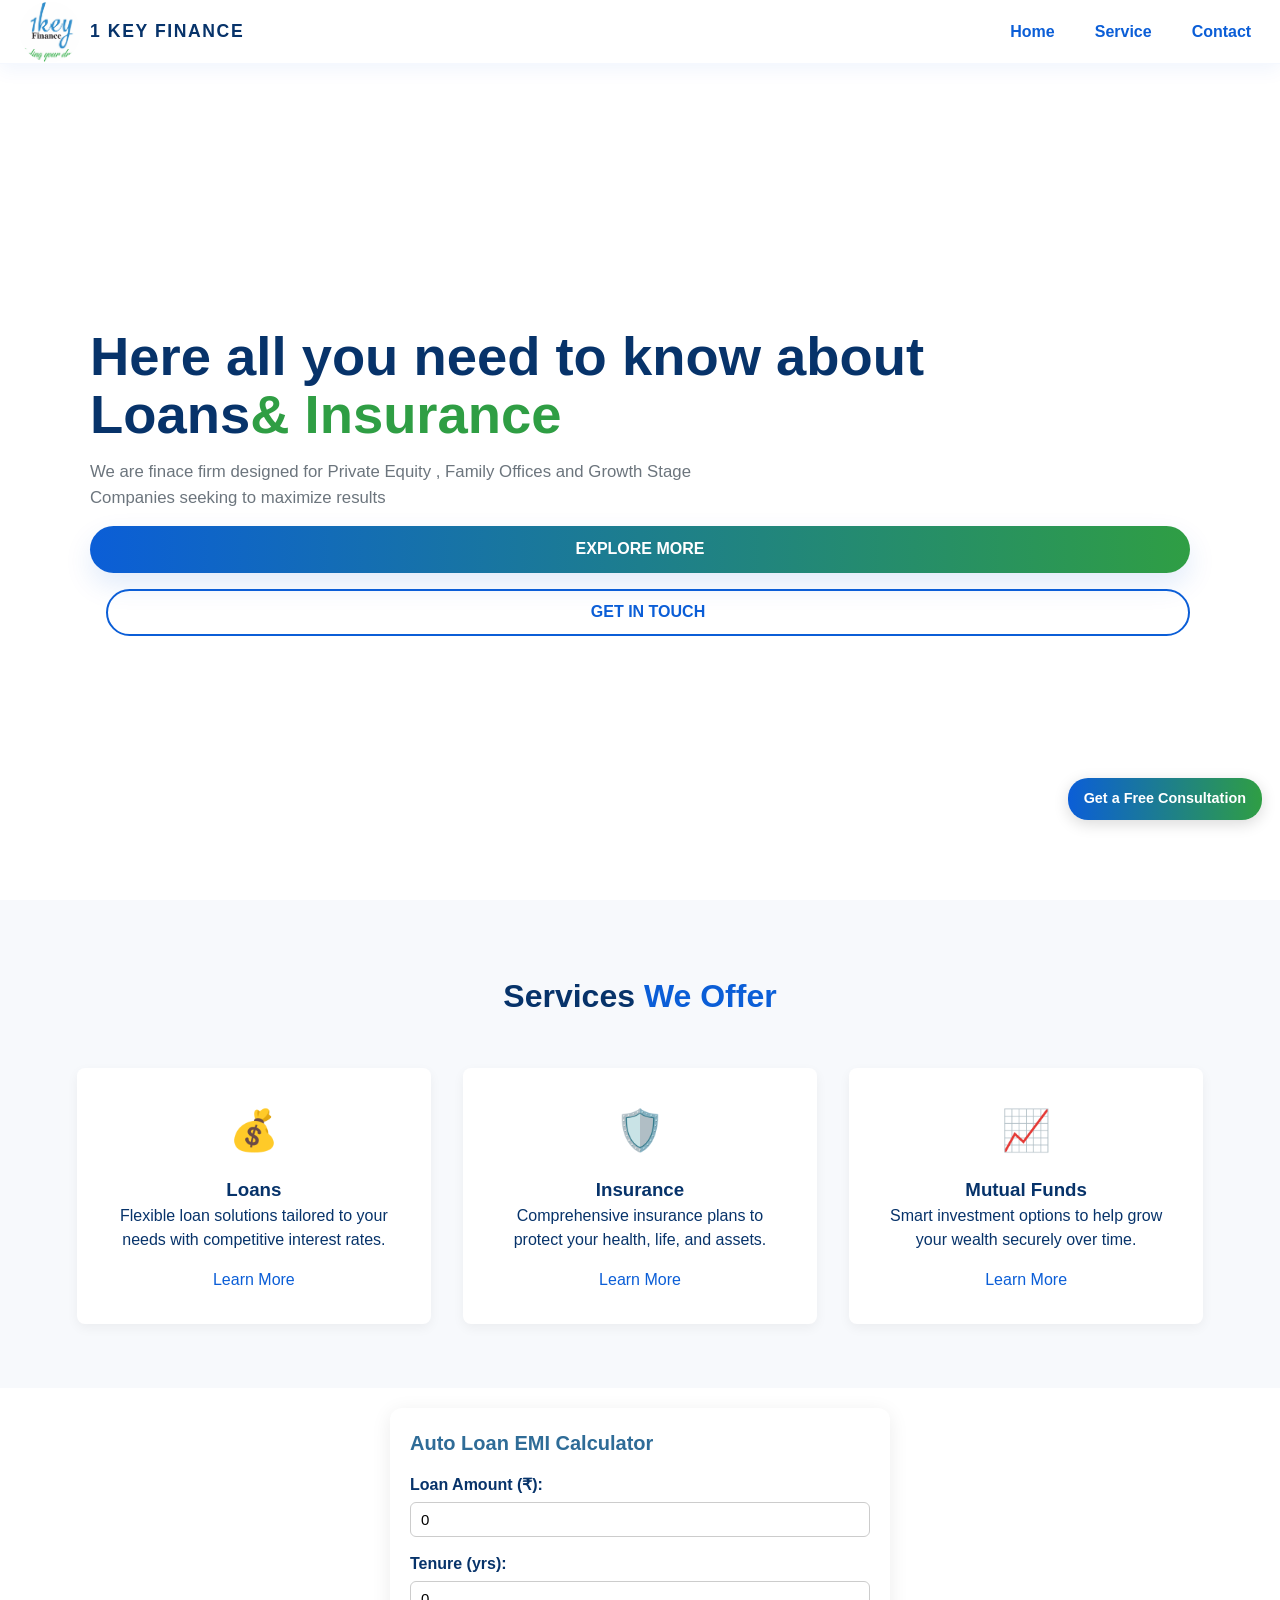
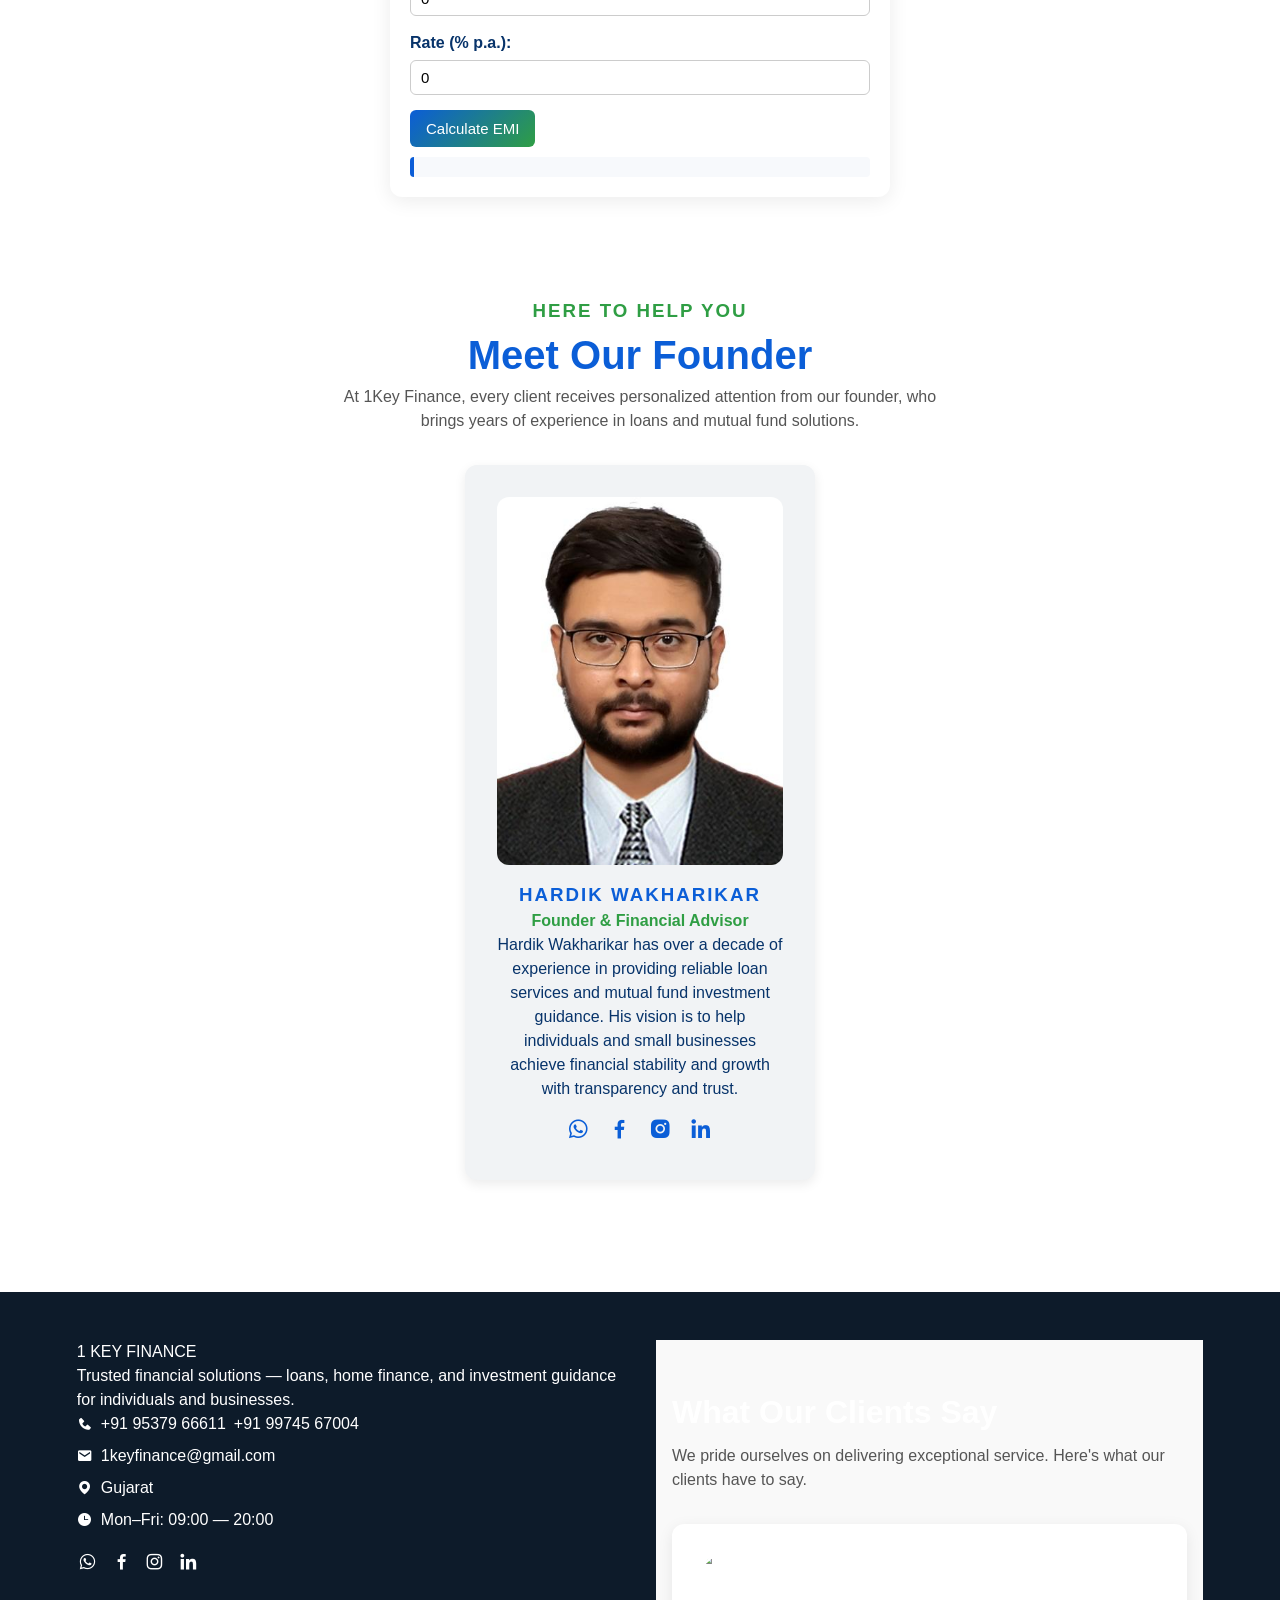
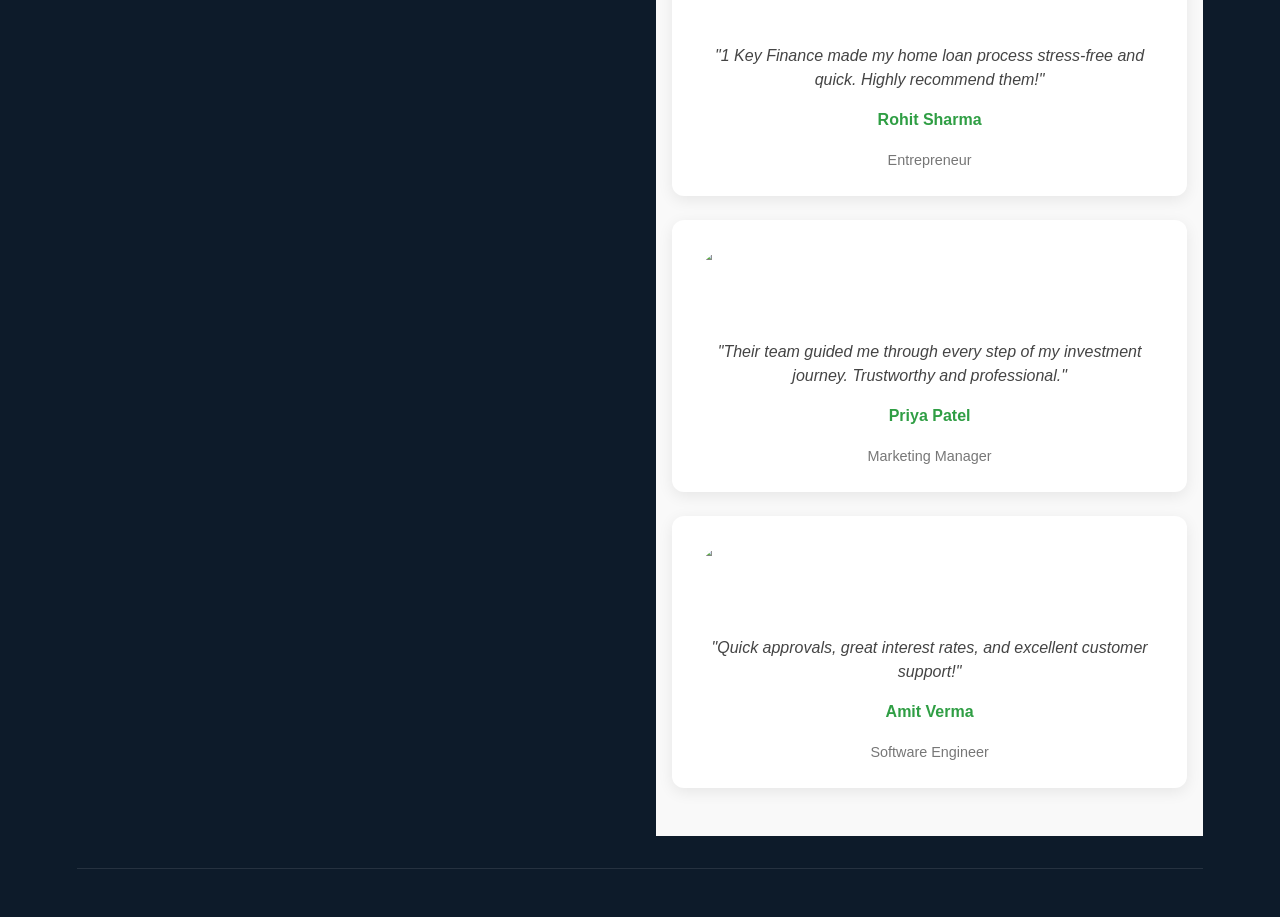
==== index.html @ 1576fae5 "Initial commit" ====
<!DOCTYPE html>
<html lang="en">
<head>
    <meta charset="UTF-8">
    <meta http-equiv="X-UA-Compatible" content="IE=edge">
    <meta name="viewport" content="width=device-width, initial-scale=1.0">
    <title>1Key Finance</title>
    <link rel = "stylesheet" href="style.css">
    <link rel ="stylesheet" href="boxicons-2.1.4/css/boxicons.min.css">
    <link rel="stylesheet" href="https://cdnjs.cloudflare.com/ajax/libs/OwlCarousel2/2.3.4/assets/owl.carousel.min.css"/>
</head>
<body id = "home">
  <div class="scroll-up-btn">
        <i class="bx bx-up-arrow-alt bx-sm"></i>
    </div>
     <div class = "showcase">
      <div>
         <!-- navbar top section-->
          <header   class=" navbar-top">
           <a href="#" class="brand-left">
    <img src="images/logo.jpg" alt="1 Key Finance Logo" class="brand-logo">
    <span>1 KEY FINANCE</span>
</a>


            <ul class ="menu-right">
                 <li><a href= "#home">Home</a></li>
                <li><a href= "#services-section">Service</a></li>
                <li><a href= "#contact">Contact</a></li>
            </ul>
          </header>
          
          <div class="showcase-content">
        <h1>Here all you need to know about <br>Loans<span>& Insurance</span></h1>
        <p>We are finace firm designed for Private Equity , Family Offices and Growth Stage Companies seeking to maximize results</p>
        <a href="#services-section" class="btn btn-left">EXPLORE MORE</a>
        <a href="#contact" class="btn btn-right">GET IN TOUCH</a>
     </div>
</div>
      </div>
     </div>
<section id="services-section" class="services-section">

    <div class="services-header-container">
        <h2 class="section-title">
            Services <span class="highlight-word">We Offer</span>
        </h2>
    </div>

    <div class="services-grid">
        <!-- Service Card 1 -->
        <div class="service-card">
            <div class="service-icon">💰</div>
            <h3>Loans</h3>
            <p>Flexible loan solutions tailored to your needs with competitive interest rates.</p>
            <a href="loans.html" 
               class="service-link" 
               target="_blank" 
               rel="noopener noreferrer">
               Learn More
            </a>
        </div>

        <!-- Service Card 2 -->
        <div class="service-card">
            <div class="service-icon">🛡️</div>
            <h3>Insurance</h3>
            <p>Comprehensive insurance plans to protect your health, life, and assets.</p>
            <a href="insurance.html" 
               class="service-link" 
               target="_blank" 
               rel="noopener noreferrer">
               Learn More
            </a>
        </div>

        <!-- Service Card 3 -->
        <div class="service-card">
            <div class="service-icon">📈</div>
            <h3>Mutual Funds</h3>
            <p>Smart investment options to help grow your wealth securely over time.</p>
            <a href="mutual-funds.html" 
               class="service-link" 
               target="_blank" 
               rel="noopener noreferrer">
               Learn More
            </a>
        </div>
    </div>
</section>


<!-- Floating Consultation Button -->
<a href="tel:+919537966611" class="consultation-btn">
  Get a Free Consultation
</a>

<!-- Calculation part -->
<div class="calculator-section">
  <h3>Auto Loan EMI Calculator</h3>
  <label>Loan Amount (₹):</label>
  <input type="number" id="autoLoanAmt" value="0">

  <label>Tenure (yrs):</label>
  <input type="number" id="autoLoanYears" value="0">

  <label>Rate (% p.a.):</label>
  <input type="number" id="autoLoanRate" value="0">

  <button onclick="calculateEMI('autoLoanAmt','autoLoanYears','autoLoanRate','autoLoanResult')">
    Calculate EMI
  </button>

  <div id="autoLoanResult" class="result-box"></div>
</div>

<link rel="stylesheet" href="style.css">
<script src="calculators.js"></script>



<section id="teams" class="teams-section">
  <div class="section-header">
    <h3 class="text-center">Here to Help You</h3>
    <h2 class="text-center">Meet Our <span class="highlight">Founder</span></h2>
    <p class="text-center description">
      At 1Key Finance, every client receives personalized attention from our founder,
      who brings years of experience in loans and mutual fund solutions.
    </p>
  </div>
  
  <div class="founder-container">
    <div class="founder-card">
      <div class="founder-image">
        <img src="/images/hardik.jpg" alt="Founder - Hardik Wakharikar" />
        <div class="image-overlay"></div>
      </div>
      <div class="founder-info">
        <h3>Hardik Wakharikar</h3>
        <h4>Founder & Financial Advisor</h4>
        <div class="divider"></div>
        <p>
          Hardik Wakharikar has over a decade of experience in providing reliable loan services
          and mutual fund investment guidance. His vision is to help individuals and small
          businesses achieve financial stability and growth with transparency and trust.
        </p>
       <ul class="social-icons">
  <li>
    <a href="https://wa.me/+919537966611" target="_blank">
      <i class="bx bxl-whatsapp bx-sm"></i>
    </a>
  </li>
  <li>
    <a href="https://www.facebook.com/1KeyFinance" target="_blank">
      <i class="bx bxl-facebook bx-sm"></i>
    </a>
  </li>
  <li>
    <a href="https://www.instagram.com/wakharikar?igsh=MXV6MHNwbGxrdDVpcA==&utm_source=ig_contact_invite" target="_blank">
      <i class="bx bxl-instagram-alt bx-sm"></i>
    </a>
  </li>
  <li>
    <a href="https://www.linkedin.com/in/hardik-wakharikar-6b32351b?utm_source=share&utm_campaign=share_via&utm_content=profile&utm_medium=ios_app" target="_blank">
      <i class="bx bxl-linkedin bx-sm"></i>
    </a>
  </li>
</ul>
      </div>
    </div>
  </div>
</section>


<!-- FOOTER -->
<footer id="contact" class="site-footer">
  <div class="footer-container">
    <!-- Contact column -->
    <div class="footer-col footer-contact">
      <a class="footer-brand" href="#">1 KEY FINANCE</a>
      <p class="footer-desc">Trusted financial solutions — loans, home finance, and investment guidance for individuals and businesses.</p>

      <ul class="contact-list" aria-label="Contact information">
        <li>
          <i class="bx bxs-phone"></i>
          <a href="tel:+91 9537966611">+91 95379 66611</a>
          <a href="tel:+91 9974567004">+91 99745 67004</a>
        </li>
        <li>
          <i class="bx bxs-envelope"></i>
          <a href="mailto:1keyfinance@gmail.com ">1keyfinance@gmail.com </a>
        </li>
        <li>
          <i class="bx bxs-map"></i>
           <a href="https://maps.app.goo.gl/ztGn8vxPGjifSfkt9?g_st=iw">Gujarat</a>
        </li>
        <li>
          <i class="bx bxs-time"></i>
          <span>Mon–Fri: 09:00 — 20:00</span>
        </li>
      </ul>

      <ul class="footer-social" aria-label="Social media">
        <li><a href="https://wa.me/+919537966611" target="_blank" rel="noopener" aria-label="WhatsApp"><i class="bx bxl-whatsapp"></i></a></li>
        <li><a href="https://www.facebook.com/1KeyFinance" target="_blank" rel="noopener" aria-label="Facebook"><i class="bx bxl-facebook"></i></a></li>
        <li><a href="https://www.instagram.com/wakharikar?igsh=MXV6MHNwbGxrdDVpcA==&utm_source=ig_contact_invite" target="_blank" rel="noopener" aria-label="Instagram"><i class="bx bxl-instagram"></i></a></li>
        <li><a href="https://www.linkedin.com/in/hardik-wakharikar-6b32351b?utm_source=share&utm_campaign=share_via&utm_content=profile&utm_medium=ios_app" target="_blank" rel="noopener" aria-label="LinkedIn"><i class="bx bxl-linkedin"></i></a></li>
      </ul>
    </div>

    <!-- TESTIMONIALS -->
<section id="testimonials" class="testimonials-section">
  <div class="section-header">
    <h3 class="text-center">What Our Clients Say</h3>
    <p class="text-center description">
      We pride ourselves on delivering exceptional service. Here's what our clients have to say.
    </p>
  </div>

  <div class="testimonials-container">
    <!-- Testimonial 1 -->
    <div class="testimonial-card">
      <div class="client-photo">
        <img src="images/client1.jpg" alt="Client 1">
      </div>
      <p class="testimonial-text">
        "1 Key Finance made my home loan process stress-free and quick. Highly recommend them!"
      </p>
      <h4 class="client-name">Rohit Sharma</h4>
      <span class="client-position">Entrepreneur</span>
    </div>

    <!-- Testimonial 2 -->
    <div class="testimonial-card">
      <div class="client-photo">
        <img src="images/client2.jpg" alt="Client 2">
      </div>
      <p class="testimonial-text">
        "Their team guided me through every step of my investment journey. Trustworthy and professional."
      </p>
      <h4 class="client-name">Priya Patel</h4>
      <span class="client-position">Marketing Manager</span>
    </div>

    <!-- Testimonial 3 -->
    <div class="testimonial-card">
      <div class="client-photo">
        <img src="images/client3.jpg" alt="Client 3">
      </div>
      <p class="testimonial-text">
        "Quick approvals, great interest rates, and excellent customer support!"
      </p>
      <h4 class="client-name">Amit Verma</h4>
      <span class="client-position">Software Engineer</span>
    </div>
  </div>
</section>

 <script src="https://code.jquery.com/jquery-3.7.1.min.js"></script>
<script src="https://cdnjs.cloudflare.com/ajax/libs/OwlCarousel2/2.3.4/owl.carousel.min.js"></script>
    <script src="https://cdnjs.cloudflare.com/ajax/libs/OwlCarousel2/2.3.4/owl.carousel.min.js"></script>

<script src="app.js"></script>

    
</body>
</html>
---- style.css ----
/* ==========================
   1. Root Variables
   ========================== */
:root {
    --primary-blue: #0066cc;
    --accent-green: #2ecc71;
    --dark-navy: #0d1b2a;
    --light-bg: #ffffff;
    --soft-gray: #f8f9fa;
    --text-dark: #1c1c1c;
    --text-light: #ffffff;
    --transition: all 0.3s ease;
}

/* ==========================
   2. Global Styles
   ========================== */
* {
    margin: 0;
    padding: 0;
    box-sizing: border-box;
}

body {
    font-family: "Segoe UI", Roboto, sans-serif;
    background-color: var(--light-bg);
    color: var(--text-dark);
    line-height: 1.6;
    font-size: 16px;
}

a {
    text-decoration: none;
    color: inherit;
    transition: var(--transition);
}

img {
    max-width: 100%;
    display: block;
}

/* /* ==========================
   3. Navbar
   ========================== */
*{box-sizing:border-box; margin:0; padding:0}
html,body{height:100%}
body{
  background: var(--bg);
  color: var(--blue-dark);
  line-height:1.5;
  -webkit-font-smoothing:antialiased;
  -moz-osx-font-smoothing:grayscale;
  font-size:16px;
  padding-top: var(--nav-h); /* keep below fixed navbar */
  scroll-behavior: smooth;
}
a{color:inherit;text-decoration:none}
img{max-width:100%;height:auto;display:block}
ul{list-style:none} */

/* ========================
   Layout helpers
   ======================== */
.container, .showcase > div { width: min(94%, var(--max-w)); margin: 0 auto; }
.center { display:flex; align-items:center; justify-content:center; }

/* ========================
   Navbar (top & bottom)
   ======================== */
.navbar-top{
  position: fixed;
  inset: 0 0 auto 0;
  height: var(--nav-h);
  display:flex;
  align-items:center;
  justify-content:space-between;
  gap:1rem;
  padding: 0 1rem;
  background: linear-gradient(180deg, rgba(255,255,255,0.95), rgba(255,255,255,0.98));
  border-bottom: 1px solid var(--glass);
  z-index:1200;
  box-shadow: var(--shadow-sm);
}
.brand-left{ font-weight:800; font-size:1rem; color:var(--blue-dark); letter-spacing:0.04em; }
.nav-left, .nav-right { display:flex; gap:0.6rem; align-items:center; }
.nav-right a { display:inline-flex; align-items:center; gap:0.5rem; padding:0.35rem 0.6rem; border-radius:10px; color:var(--blue); font-weight:600; transition: all var(--transition-fast); }
.nav-right a:hover, .nav-right a:focus { transform: translateY(-3px); background: rgba(47,158,68,0.06); color: var(--green); outline: none; }
.brand-left {
  display: flex;
  align-items: center;
  text-decoration: none;
  font-size: 1.3rem;
  font-weight: bold;
  color: #000; /* adjust if you want a different text color */
}

.brand-logo {
  height: 60px; /* bigger size */
  width: 60px;
  border-radius: 50%; /* makes it round */
  object-fit: cover; /* keeps proportions without stretching */
  margin-right: 10px; /* space between logo and text */
 
}

.brand-left span {
  white-space: nowrap; /* keeps text on one line */
}


/* navbar bottom (optional secondary bar) */
.navbar-bottom{
  display:flex;
  align-items:center;
  justify-content:space-between;
  gap:1rem;
  padding: 0.9rem 1rem;
  background: transparent;
  position: sticky;
  top: var(--nav-h);
  z-index: 1100;
}
.menu-right { display:flex; gap:1rem; align-items:center; }
.menu-right li { margin-left: 0.4rem; }
.menu-right a { position:relative; padding:0.25rem 0.45rem; color:var(--blue-dark); font-weight:700; }
.menu-right a::after{ content:""; position:absolute; left:0; bottom:-4px; height:2px; width:0; background:var(--blue); transition: width var(--transition); }
.menu-right a:hover::after, .menu-right a:focus::after { width:100%; }

/* Scroll up button */
.scroll-up-btn {
  position: fixed;
  right: 18px;
  bottom: 18px;
  width: 44px;
  height: 44px;
  display: flex;
  align-items: center;
  justify-content: center;
  background: linear-gradient(180deg, var(--blue), var(--green));
  color: #fff;
  border-radius: 50%;
  box-shadow: 0 14px 36px rgba(11, 93, 215, 0.12);
  border: none;
  cursor: pointer;
  z-index: 1300;
}
.scroll-up-btn:hover { transform: translateY(-4px); }


/* =======================
   4. Showcase
   ========================== */
.showcase {
    min-height: 85vh;
    display: flex;
    flex-direction: column;
    justify-content: center;
    padding: 4rem 6%;
    background: var(--light-bg);
}

.showcase h1 {
    font-size: 2.5rem;
    margin-bottom: 1rem;
}

.showcase h1 span {
    color: var(--primary-blue);
}

.showcase p {
    max-width: 600px;
    margin-bottom: 2rem;
    color: #555;
}

.btn {
    display: inline-block;
    padding: 0.8rem 1.5rem;
    border-radius: 6px;
    font-weight: 600;
    transition: var(--transition);
}

.btn-left {
    background: var(--primary-blue);
    color: var(--text-light);
}

.btn-left:hover {
    background: #004a99;
}

.btn-right {
    background: var(--accent-green);
    color: var(--text-light);
    margin-left: 1rem;
}

.btn-right:hover {
    background: #239b56;
}

/* =======================================
   Global Variables & Base Styles
   ======================================= */
:root {
  --bg: #ffffff;           /* White background */
  --blue: #0b5ed7;         /* Primary blue */
  --blue-dark: #07336a;    /* Darker blue for headings */
  --green: #2f9e44;        /* Accent green */
  --muted: #6c757d;        /* Secondary text */
  --soft-gray: #f7f9fc;    /* Light section background */
  --light-gray: #f1f3f5;
  --dark-navy: #0d1b2a;    /* Footer background */
  --text-light: #ffffff;   /* Light text for dark sections */
  --nav-h: 64px;
  --max-w: 1100px;
  --radius: 10px;
  --transition: 180ms ease;
  font-family: system-ui, -apple-system, "Segoe UI", Roboto, "Helvetica Neue", Arial;
}

/* Reset & Base */
* { box-sizing: border-box; }
html, body { height: 100%; }
body {
  margin: 0;
  background: var(--bg);
  color: var(--blue-dark);
  line-height: 1.5;
  -webkit-font-smoothing: antialiased;
  padding-top: var(--nav-h); /* prevent content overlap with navbar */
}

/* =======================================
   Navbar
   ======================================= */
.navbar-top {
  position: fixed;
  top: 0; left: 0; right: 0;
  height: var(--nav-h);
  display: flex;
  align-items: center;
  justify-content: space-between;
  padding: 0 1.25rem;
  background: #fff;
  border-bottom: 1px solid rgba(11,93,215,0.04);
  box-shadow: 0 6px 18px rgba(11,93,215,0.06);
  z-index: 1200;
}

.brand-left {
  font-weight: 800;
  font-size: 1.1rem;
  color: var(--blue-dark);
  text-decoration: none;
  letter-spacing: 0.09em;
}

.menu-right {
  list-style: none;
  display: flex;
  gap: 1rem;
  margin: 0;
  padding: 0;
  align-items: center;
}

.menu-right a {
  color: var(--blue);
  text-decoration: none;
  font-weight: 600;
  padding: 0.35rem 0.55rem;
  border-radius: 8px;
  transition: background var(--transition), transform var(--transition), color var(--transition);
}

.menu-right a:hover,
.menu-right a:focus {
  background: rgba(47,158,68,0.06);
  color: var(--green);
  transform: translateY(-2px);
  outline: none;
}

/* =======================================
   Showcase / Hero
   ======================================= */
.showcase {
  min-height: calc(100vh - var(--nav-h));
  display: flex;
  align-items: center;
  justify-content: center;
  padding: 2.5rem 1rem;
  background: var(--bg);
}

.showcase > div {
  width: min(94%, var(--max-w));
  margin: 0 auto;
}

.showcase-content {
  height: 100%;
  display: flex;
  flex-direction: column;
  justify-content: flex-start;
  gap: 1rem;
  padding: 1.5rem 0;
}

.showcase-content h1 {
  margin: 0;
  font-size: clamp(1.8rem, 4.4vw, 3.4rem);
  line-height: 1.06;
  font-weight: 800;
  color: var(--blue-dark);
}

.showcase-content h1 span {
  color: var(--green);
}

.showcase-content p {
  margin: 0;
  color: var(--muted);
  font-size: 1.05rem;
  max-width: 68ch;
}

.btn-group {
  margin-top: auto;
  display: flex;
  gap: 0.75rem;
  flex-wrap: wrap;
  align-items: center;
}

/* Buttons */
.btn {
  display: inline-flex;
  align-items: center;
  justify-content: center;
  padding: 0.72rem 1.6rem;
  border-radius: 999px;
  font-weight: 700;
  text-decoration: none;
  cursor: pointer;
  border: 0;
  transition: transform var(--transition), box-shadow var(--transition), color var(--transition);
}

.btn-left {
  color: #fff;
  background: linear-gradient(90deg, var(--blue), var(--green));
  box-shadow: 0 12px 28px rgba(11,93,215,0.12);
}

.btn-left:hover {
  transform: translateY(-4px);
  box-shadow: 0 20px 40px rgba(47,158,68,0.12);
}

.btn-right {
  background: transparent;
  color: var(--blue);
  border: 2px solid var(--blue);
  padding: 0.6rem 1.35rem;
}

.btn-right:hover {
  background: rgba(47,158,68,0.06);
  color: var(--green);
  transform: translateY(-3px);
}

/* Scroll-up button */
.scroll-up-btn {
  position: fixed;
  right: 18px;
  bottom: 18px;
  width: 44px; height: 44px;
  display: flex;
  align-items: center;
  justify-content: center;
  background: linear-gradient(180deg, var(--blue), var(--green));
  color: #fff;
  border-radius: 50%;
  box-shadow: 0 14px 36px rgba(11,93,215,0.12);
  border: none;
  cursor: pointer;
  z-index: 1300;
}

.scroll-up-btn:hover {
  transform: translateY(-4px);
}

/* =======================================
   Services
   ======================================= */
.services-section {
  padding: 4rem 6%;
  background: var(--soft-gray);
}

.services-header-container {
  text-align: center;
  margin-bottom: 3rem;
}

.section-title {
  font-size: 2rem;
  margin-top: 0.5rem;
  color: var(--blue-dark);
}

.highlight-word {
  color: var(--blue);
}

.services-grid {
  display: grid;
  grid-template-columns: repeat(auto-fit, minmax(260px, 1fr));
  gap: 2rem;
}

.service-card {
  background: var(--bg);
  padding: 2rem;
  border-radius: 8px;
  text-align: center;
  box-shadow: 0 4px 12px rgba(0,0,0,0.05);
  transition: var(--transition);
}

.service-card:hover {
  transform: translateY(-6px);
  box-shadow: 0 8px 20px rgba(0,0,0,0.08);
}

.service-icon {
  font-size: 2.5rem;
  color: var(--blue);
  margin-bottom: 1rem;
}

.service-link {
  display: inline-block;
  margin-top: 1rem;
  color: var(--blue);
  font-weight: 500;
}

/* Horizontal Floating Consultation Button */
.consultation-btn {
  position: fixed;
  right: 18px;   /* Right corner */
  bottom: 80px;  /* Above scroll-up button if you have one */
  background: linear-gradient(90deg, var(--blue), var(--green));
  color: white;
  padding: 10px 16px;
  font-size: 0.9rem;
  font-weight: bold;
  border-radius: 20px;
  box-shadow: 0 4px 15px rgba(0,0,0,0.15);
  text-decoration: none;
  cursor: pointer;
  z-index: 1300;
  white-space: nowrap;
  transition: all 0.3s ease;
}

.consultation-btn:hover {
  transform: translateY(-3px);
  background: linear-gradient(90deg, var(--green), var(--blue));
}

/* =======================================
   Calculation section
   ======================================= */
.calculator-section {
  max-width: 500px;
  margin: 20px auto;
  padding: 20px;
  border-radius: 12px;
  background: #fff;
  box-shadow: 0 4px 20px rgba(0,0,0,0.08);
  font-family: Arial, sans-serif;
}

.calculator-section h3 {
  margin-bottom: 15px;
  font-size: 20px;
  color: #2f6c97;
}

.calculator-section label {
  display: block;
  margin-bottom: 5px;
  font-weight: 600;
}

.calculator-section input {
  width: 100%;
  padding: 8px 10px;
  margin-bottom: 15px;
  border: 1px solid #ccc;
  border-radius: 6px;
  font-size: 15px;
}

.calculator-section button {
  display: inline-block;
  background: linear-gradient(135deg, #0b5dd7, #2f9e44);
  color: white;
  padding: 10px 16px;
  border: none;
  border-radius: 6px;
  cursor: pointer;
  font-size: 15px;
  transition: transform 0.2s, background 0.3s;
}

.calculator-section button:hover {
  transform: translateY(-2px);
  background: linear-gradient(135deg, #084cb0, #238636);
}

.result-box {
  margin-top: 10px;
  padding: 10px;
  background: #f7f9fc;
  border-left: 4px solid #0b5dd7;
  border-radius: 4px;
  font-weight: 600;
  color: #333;
}


/* =======================================
   Founder Section
   ======================================= */
.teams-section {
  background: var(--bg);
  padding: 5rem 3rem;
  text-align: center;
}

.teams-section h3 {
  color: var(--green);
  font-weight: 600;
  text-transform: uppercase;
  letter-spacing: 2px;
}

.teams-section h2 {
  font-size: 2.5rem;
  color: var(--blue);
}

.description {
  max-width: 600px;
  margin: 0 auto;
  color: #555;
}

.founder-card {
  background: var(--light-gray);
  border-radius: 12px;
  padding: 2rem;
  max-width: 350px;
  margin: 2rem auto;
  box-shadow: 0 4px 12px rgba(0,0,0,0.08);
}

.founder-image img {
  width: 100%;
  border-radius: 12px;
  margin-bottom: 1rem;
}

.founder-info h3 {
  color: var(--blue);
}

.founder-info h4 {
  color: var(--green);
}

.social-icons {
  display: flex;
  justify-content: center;
  gap: 1rem;
  margin-top: 1rem;
}

.social-icons a {
  color: var(--blue);
  font-size: 1.3rem;
}

.social-icons a:hover {
  color: var(--green);
}

/* =======================================
   Footer
   ======================================= */
.site-footer {
  background: var(--dark-navy);
  color: var(--text-light);
  padding: 3rem 6%;
}

.footer-container {
  display: grid;
  grid-template-columns: repeat(auto-fit, minmax(260px, 1fr));
  gap: 2rem;
  border-bottom: 1px solid rgba(255,255,255,0.1);
  padding-bottom: 2rem;
}

.footer-container h4 {
  color: var(--green);
  margin-bottom: 1rem;
}

.contact-list {
  list-style: none;
  padding: 0;
}

.contact-list li {
  margin-bottom: 0.5rem;
  display: flex;
  align-items: center;
  gap: 0.5rem;
}

.footer-social {
  display: flex;
  gap: 0.8rem;
  margin-top: 1rem;
}

.footer-social a {
  color: var(--text-light);
  font-size: 1.3rem;
}

.footer-social a:hover {
  color: var(--green);
}

.footer-form input {
  padding: 0.6rem;
  border: none;
  border-radius: 4px;
  margin-right: 0.5rem;
  outline: none;
}

.footer-bottom {
  text-align: center;
  margin-top: 1.5rem;
  font-size: 0.85rem;
  opacity: 0.7;
}

/* Testimonials Section */
.testimonials-section {
  padding: 3rem 1rem;
  background: #f9f9f9;
}

.testimonials-section .section-header h3 {
  font-size: 2rem;
  margin-bottom: 0.5rem;
}

.testimonials-section .description {
  color: #555;
  max-width: 600px;
  margin: 0 auto 2rem;
}

.testimonials-container {
  display: grid;
  grid-template-columns: repeat(auto-fit, minmax(260px, 1fr));
  gap: 1.5rem;
}

.testimonial-card {
  background: white;
  padding: 1.5rem;
  border-radius: 12px;
  box-shadow: 0 4px 15px rgba(0,0,0,0.08);
  text-align: center;
}

.client-photo img {
  width: 80px;
  height: 80px;
  border-radius: 50%;
  object-fit: cover;
  margin-bottom: 1rem;
}

.testimonial-text {
  font-style: italic;
  color: #444;
  margin-bottom: 1rem;
}

.client-name {
  font-weight: bold;
  margin-bottom: 0.25rem;
}

.client-position {
  font-size: 0.9rem;
  color: #777;
}

/* =======================================
   Responsive
   ======================================= */
@media (max-width: 768px) {
  .menu-right { display: none; }
  .btn-group { flex-direction: column; gap: 0.6rem; }
  .btn { width: 100%; justify-content: center; }
  .showcase { padding: 1.5rem 0.75rem; }
}
---- style.css ----
/* ==========================
   1. Root Variables
   ========================== */
:root {
    --primary-blue: #0066cc;
    --accent-green: #2ecc71;
    --dark-navy: #0d1b2a;
    --light-bg: #ffffff;
    --soft-gray: #f8f9fa;
    --text-dark: #1c1c1c;
    --text-light: #ffffff;
    --transition: all 0.3s ease;
}

/* ==========================
   2. Global Styles
   ========================== */
* {
    margin: 0;
    padding: 0;
    box-sizing: border-box;
}

body {
    font-family: "Segoe UI", Roboto, sans-serif;
    background-color: var(--light-bg);
    color: var(--text-dark);
    line-height: 1.6;
    font-size: 16px;
}

a {
    text-decoration: none;
    color: inherit;
    transition: var(--transition);
}

img {
    max-width: 100%;
    display: block;
}

/* /* ==========================
   3. Navbar
   ========================== */
*{box-sizing:border-box; margin:0; padding:0}
html,body{height:100%}
body{
  background: var(--bg);
  color: var(--blue-dark);
  line-height:1.5;
  -webkit-font-smoothing:antialiased;
  -moz-osx-font-smoothing:grayscale;
  font-size:16px;
  padding-top: var(--nav-h); /* keep below fixed navbar */
  scroll-behavior: smooth;
}
a{color:inherit;text-decoration:none}
img{max-width:100%;height:auto;display:block}
ul{list-style:none} */

/* ========================
   Layout helpers
   ======================== */
.container, .showcase > div { width: min(94%, var(--max-w)); margin: 0 auto; }
.center { display:flex; align-items:center; justify-content:center; }

/* ========================
   Navbar (top & bottom)
   ======================== */
.navbar-top{
  position: fixed;
  inset: 0 0 auto 0;
  height: var(--nav-h);
  display:flex;
  align-items:center;
  justify-content:space-between;
  gap:1rem;
  padding: 0 1rem;
  background: linear-gradient(180deg, rgba(255,255,255,0.95), rgba(255,255,255,0.98));
  border-bottom: 1px solid var(--glass);
  z-index:1200;
  box-shadow: var(--shadow-sm);
}
.brand-left{ font-weight:800; font-size:1rem; color:var(--blue-dark); letter-spacing:0.04em; }
.nav-left, .nav-right { display:flex; gap:0.6rem; align-items:center; }
.nav-right a { display:inline-flex; align-items:center; gap:0.5rem; padding:0.35rem 0.6rem; border-radius:10px; color:var(--blue); font-weight:600; transition: all var(--transition-fast); }
.nav-right a:hover, .nav-right a:focus { transform: translateY(-3px); background: rgba(47,158,68,0.06); color: var(--green); outline: none; }
.brand-left {
  display: flex;
  align-items: center;
  text-decoration: none;
  font-size: 1.3rem;
  font-weight: bold;
  color: #000; /* adjust if you want a different text color */
}

.brand-logo {
  height: 60px; /* bigger size */
  width: 60px;
  border-radius: 50%; /* makes it round */
  object-fit: cover; /* keeps proportions without stretching */
  margin-right: 10px; /* space between logo and text */
 
}

.brand-left span {
  white-space: nowrap; /* keeps text on one line */
}


/* navbar bottom (optional secondary bar) */
.navbar-bottom{
  display:flex;
  align-items:center;
  justify-content:space-between;
  gap:1rem;
  padding: 0.9rem 1rem;
  background: transparent;
  position: sticky;
  top: var(--nav-h);
  z-index: 1100;
}
.menu-right { display:flex; gap:1rem; align-items:center; }
.menu-right li { margin-left: 0.4rem; }
.menu-right a { position:relative; padding:0.25rem 0.45rem; color:var(--blue-dark); font-weight:700; }
.menu-right a::after{ content:""; position:absolute; left:0; bottom:-4px; height:2px; width:0; background:var(--blue); transition: width var(--transition); }
.menu-right a:hover::after, .menu-right a:focus::after { width:100%; }

/* Scroll up button */
.scroll-up-btn {
  position: fixed;
  right: 18px;
  bottom: 18px;
  width: 44px;
  height: 44px;
  display: flex;
  align-items: center;
  justify-content: center;
  background: linear-gradient(180deg, var(--blue), var(--green));
  color: #fff;
  border-radius: 50%;
  box-shadow: 0 14px 36px rgba(11, 93, 215, 0.12);
  border: none;
  cursor: pointer;
  z-index: 1300;
}
.scroll-up-btn:hover { transform: translateY(-4px); }


/* =======================
   4. Showcase
   ========================== */
.showcase {
    min-height: 85vh;
    display: flex;
    flex-direction: column;
    justify-content: center;
    padding: 4rem 6%;
    background: var(--light-bg);
}

.showcase h1 {
    font-size: 2.5rem;
    margin-bottom: 1rem;
}

.showcase h1 span {
    color: var(--primary-blue);
}

.showcase p {
    max-width: 600px;
    margin-bottom: 2rem;
    color: #555;
}

.btn {
    display: inline-block;
    padding: 0.8rem 1.5rem;
    border-radius: 6px;
    font-weight: 600;
    transition: var(--transition);
}

.btn-left {
    background: var(--primary-blue);
    color: var(--text-light);
}

.btn-left:hover {
    background: #004a99;
}

.btn-right {
    background: var(--accent-green);
    color: var(--text-light);
    margin-left: 1rem;
}

.btn-right:hover {
    background: #239b56;
}

/* =======================================
   Global Variables & Base Styles
   ======================================= */
:root {
  --bg: #ffffff;           /* White background */
  --blue: #0b5ed7;         /* Primary blue */
  --blue-dark: #07336a;    /* Darker blue for headings */
  --green: #2f9e44;        /* Accent green */
  --muted: #6c757d;        /* Secondary text */
  --soft-gray: #f7f9fc;    /* Light section background */
  --light-gray: #f1f3f5;
  --dark-navy: #0d1b2a;    /* Footer background */
  --text-light: #ffffff;   /* Light text for dark sections */
  --nav-h: 64px;
  --max-w: 1100px;
  --radius: 10px;
  --transition: 180ms ease;
  font-family: system-ui, -apple-system, "Segoe UI", Roboto, "Helvetica Neue", Arial;
}

/* Reset & Base */
* { box-sizing: border-box; }
html, body { height: 100%; }
body {
  margin: 0;
  background: var(--bg);
  color: var(--blue-dark);
  line-height: 1.5;
  -webkit-font-smoothing: antialiased;
  padding-top: var(--nav-h); /* prevent content overlap with navbar */
}

/* =======================================
   Navbar
   ======================================= */
.navbar-top {
  position: fixed;
  top: 0; left: 0; right: 0;
  height: var(--nav-h);
  display: flex;
  align-items: center;
  justify-content: space-between;
  padding: 0 1.25rem;
  background: #fff;
  border-bottom: 1px solid rgba(11,93,215,0.04);
  box-shadow: 0 6px 18px rgba(11,93,215,0.06);
  z-index: 1200;
}

.brand-left {
  font-weight: 800;
  font-size: 1.1rem;
  color: var(--blue-dark);
  text-decoration: none;
  letter-spacing: 0.09em;
}

.menu-right {
  list-style: none;
  display: flex;
  gap: 1rem;
  margin: 0;
  padding: 0;
  align-items: center;
}

.menu-right a {
  color: var(--blue);
  text-decoration: none;
  font-weight: 600;
  padding: 0.35rem 0.55rem;
  border-radius: 8px;
  transition: background var(--transition), transform var(--transition), color var(--transition);
}

.menu-right a:hover,
.menu-right a:focus {
  background: rgba(47,158,68,0.06);
  color: var(--green);
  transform: translateY(-2px);
  outline: none;
}

/* =======================================
   Showcase / Hero
   ======================================= */
.showcase {
  min-height: calc(100vh - var(--nav-h));
  display: flex;
  align-items: center;
  justify-content: center;
  padding: 2.5rem 1rem;
  background: var(--bg);
}

.showcase > div {
  width: min(94%, var(--max-w));
  margin: 0 auto;
}

.showcase-content {
  height: 100%;
  display: flex;
  flex-direction: column;
  justify-content: flex-start;
  gap: 1rem;
  padding: 1.5rem 0;
}

.showcase-content h1 {
  margin: 0;
  font-size: clamp(1.8rem, 4.4vw, 3.4rem);
  line-height: 1.06;
  font-weight: 800;
  color: var(--blue-dark);
}

.showcase-content h1 span {
  color: var(--green);
}

.showcase-content p {
  margin: 0;
  color: var(--muted);
  font-size: 1.05rem;
  max-width: 68ch;
}

.btn-group {
  margin-top: auto;
  display: flex;
  gap: 0.75rem;
  flex-wrap: wrap;
  align-items: center;
}

/* Buttons */
.btn {
  display: inline-flex;
  align-items: center;
  justify-content: center;
  padding: 0.72rem 1.6rem;
  border-radius: 999px;
  font-weight: 700;
  text-decoration: none;
  cursor: pointer;
  border: 0;
  transition: transform var(--transition), box-shadow var(--transition), color var(--transition);
}

.btn-left {
  color: #fff;
  background: linear-gradient(90deg, var(--blue), var(--green));
  box-shadow: 0 12px 28px rgba(11,93,215,0.12);
}

.btn-left:hover {
  transform: translateY(-4px);
  box-shadow: 0 20px 40px rgba(47,158,68,0.12);
}

.btn-right {
  background: transparent;
  color: var(--blue);
  border: 2px solid var(--blue);
  padding: 0.6rem 1.35rem;
}

.btn-right:hover {
  background: rgba(47,158,68,0.06);
  color: var(--green);
  transform: translateY(-3px);
}

/* Scroll-up button */
.scroll-up-btn {
  position: fixed;
  right: 18px;
  bottom: 18px;
  width: 44px; height: 44px;
  display: flex;
  align-items: center;
  justify-content: center;
  background: linear-gradient(180deg, var(--blue), var(--green));
  color: #fff;
  border-radius: 50%;
  box-shadow: 0 14px 36px rgba(11,93,215,0.12);
  border: none;
  cursor: pointer;
  z-index: 1300;
}

.scroll-up-btn:hover {
  transform: translateY(-4px);
}

/* =======================================
   Services
   ======================================= */
.services-section {
  padding: 4rem 6%;
  background: var(--soft-gray);
}

.services-header-container {
  text-align: center;
  margin-bottom: 3rem;
}

.section-title {
  font-size: 2rem;
  margin-top: 0.5rem;
  color: var(--blue-dark);
}

.highlight-word {
  color: var(--blue);
}

.services-grid {
  display: grid;
  grid-template-columns: repeat(auto-fit, minmax(260px, 1fr));
  gap: 2rem;
}

.service-card {
  background: var(--bg);
  padding: 2rem;
  border-radius: 8px;
  text-align: center;
  box-shadow: 0 4px 12px rgba(0,0,0,0.05);
  transition: var(--transition);
}

.service-card:hover {
  transform: translateY(-6px);
  box-shadow: 0 8px 20px rgba(0,0,0,0.08);
}

.service-icon {
  font-size: 2.5rem;
  color: var(--blue);
  margin-bottom: 1rem;
}

.service-link {
  display: inline-block;
  margin-top: 1rem;
  color: var(--blue);
  font-weight: 500;
}

/* Horizontal Floating Consultation Button */
.consultation-btn {
  position: fixed;
  right: 18px;   /* Right corner */
  bottom: 80px;  /* Above scroll-up button if you have one */
  background: linear-gradient(90deg, var(--blue), var(--green));
  color: white;
  padding: 10px 16px;
  font-size: 0.9rem;
  font-weight: bold;
  border-radius: 20px;
  box-shadow: 0 4px 15px rgba(0,0,0,0.15);
  text-decoration: none;
  cursor: pointer;
  z-index: 1300;
  white-space: nowrap;
  transition: all 0.3s ease;
}

.consultation-btn:hover {
  transform: translateY(-3px);
  background: linear-gradient(90deg, var(--green), var(--blue));
}

/* =======================================
   Calculation section
   ======================================= */
.calculator-section {
  max-width: 500px;
  margin: 20px auto;
  padding: 20px;
  border-radius: 12px;
  background: #fff;
  box-shadow: 0 4px 20px rgba(0,0,0,0.08);
  font-family: Arial, sans-serif;
}

.calculator-section h3 {
  margin-bottom: 15px;
  font-size: 20px;
  color: #2f6c97;
}

.calculator-section label {
  display: block;
  margin-bottom: 5px;
  font-weight: 600;
}

.calculator-section input {
  width: 100%;
  padding: 8px 10px;
  margin-bottom: 15px;
  border: 1px solid #ccc;
  border-radius: 6px;
  font-size: 15px;
}

.calculator-section button {
  display: inline-block;
  background: linear-gradient(135deg, #0b5dd7, #2f9e44);
  color: white;
  padding: 10px 16px;
  border: none;
  border-radius: 6px;
  cursor: pointer;
  font-size: 15px;
  transition: transform 0.2s, background 0.3s;
}

.calculator-section button:hover {
  transform: translateY(-2px);
  background: linear-gradient(135deg, #084cb0, #238636);
}

.result-box {
  margin-top: 10px;
  padding: 10px;
  background: #f7f9fc;
  border-left: 4px solid #0b5dd7;
  border-radius: 4px;
  font-weight: 600;
  color: #333;
}


/* =======================================
   Founder Section
   ======================================= */
.teams-section {
  background: var(--bg);
  padding: 5rem 3rem;
  text-align: center;
}

.teams-section h3 {
  color: var(--green);
  font-weight: 600;
  text-transform: uppercase;
  letter-spacing: 2px;
}

.teams-section h2 {
  font-size: 2.5rem;
  color: var(--blue);
}

.description {
  max-width: 600px;
  margin: 0 auto;
  color: #555;
}

.founder-card {
  background: var(--light-gray);
  border-radius: 12px;
  padding: 2rem;
  max-width: 350px;
  margin: 2rem auto;
  box-shadow: 0 4px 12px rgba(0,0,0,0.08);
}

.founder-image img {
  width: 100%;
  border-radius: 12px;
  margin-bottom: 1rem;
}

.founder-info h3 {
  color: var(--blue);
}

.founder-info h4 {
  color: var(--green);
}

.social-icons {
  display: flex;
  justify-content: center;
  gap: 1rem;
  margin-top: 1rem;
}

.social-icons a {
  color: var(--blue);
  font-size: 1.3rem;
}

.social-icons a:hover {
  color: var(--green);
}

/* =======================================
   Footer
   ======================================= */
.site-footer {
  background: var(--dark-navy);
  color: var(--text-light);
  padding: 3rem 6%;
}

.footer-container {
  display: grid;
  grid-template-columns: repeat(auto-fit, minmax(260px, 1fr));
  gap: 2rem;
  border-bottom: 1px solid rgba(255,255,255,0.1);
  padding-bottom: 2rem;
}

.footer-container h4 {
  color: var(--green);
  margin-bottom: 1rem;
}

.contact-list {
  list-style: none;
  padding: 0;
}

.contact-list li {
  margin-bottom: 0.5rem;
  display: flex;
  align-items: center;
  gap: 0.5rem;
}

.footer-social {
  display: flex;
  gap: 0.8rem;
  margin-top: 1rem;
}

.footer-social a {
  color: var(--text-light);
  font-size: 1.3rem;
}

.footer-social a:hover {
  color: var(--green);
}

.footer-form input {
  padding: 0.6rem;
  border: none;
  border-radius: 4px;
  margin-right: 0.5rem;
  outline: none;
}

.footer-bottom {
  text-align: center;
  margin-top: 1.5rem;
  font-size: 0.85rem;
  opacity: 0.7;
}

/* Testimonials Section */
.testimonials-section {
  padding: 3rem 1rem;
  background: #f9f9f9;
}

.testimonials-section .section-header h3 {
  font-size: 2rem;
  margin-bottom: 0.5rem;
}

.testimonials-section .description {
  color: #555;
  max-width: 600px;
  margin: 0 auto 2rem;
}

.testimonials-container {
  display: grid;
  grid-template-columns: repeat(auto-fit, minmax(260px, 1fr));
  gap: 1.5rem;
}

.testimonial-card {
  background: white;
  padding: 1.5rem;
  border-radius: 12px;
  box-shadow: 0 4px 15px rgba(0,0,0,0.08);
  text-align: center;
}

.client-photo img {
  width: 80px;
  height: 80px;
  border-radius: 50%;
  object-fit: cover;
  margin-bottom: 1rem;
}

.testimonial-text {
  font-style: italic;
  color: #444;
  margin-bottom: 1rem;
}

.client-name {
  font-weight: bold;
  margin-bottom: 0.25rem;
}

.client-position {
  font-size: 0.9rem;
  color: #777;
}

/* =======================================
   Responsive
   ======================================= */
@media (max-width: 768px) {
  .menu-right { display: none; }
  .btn-group { flex-direction: column; gap: 0.6rem; }
  .btn { width: 100%; justify-content: center; }
  .showcase { padding: 1.5rem 0.75rem; }
}
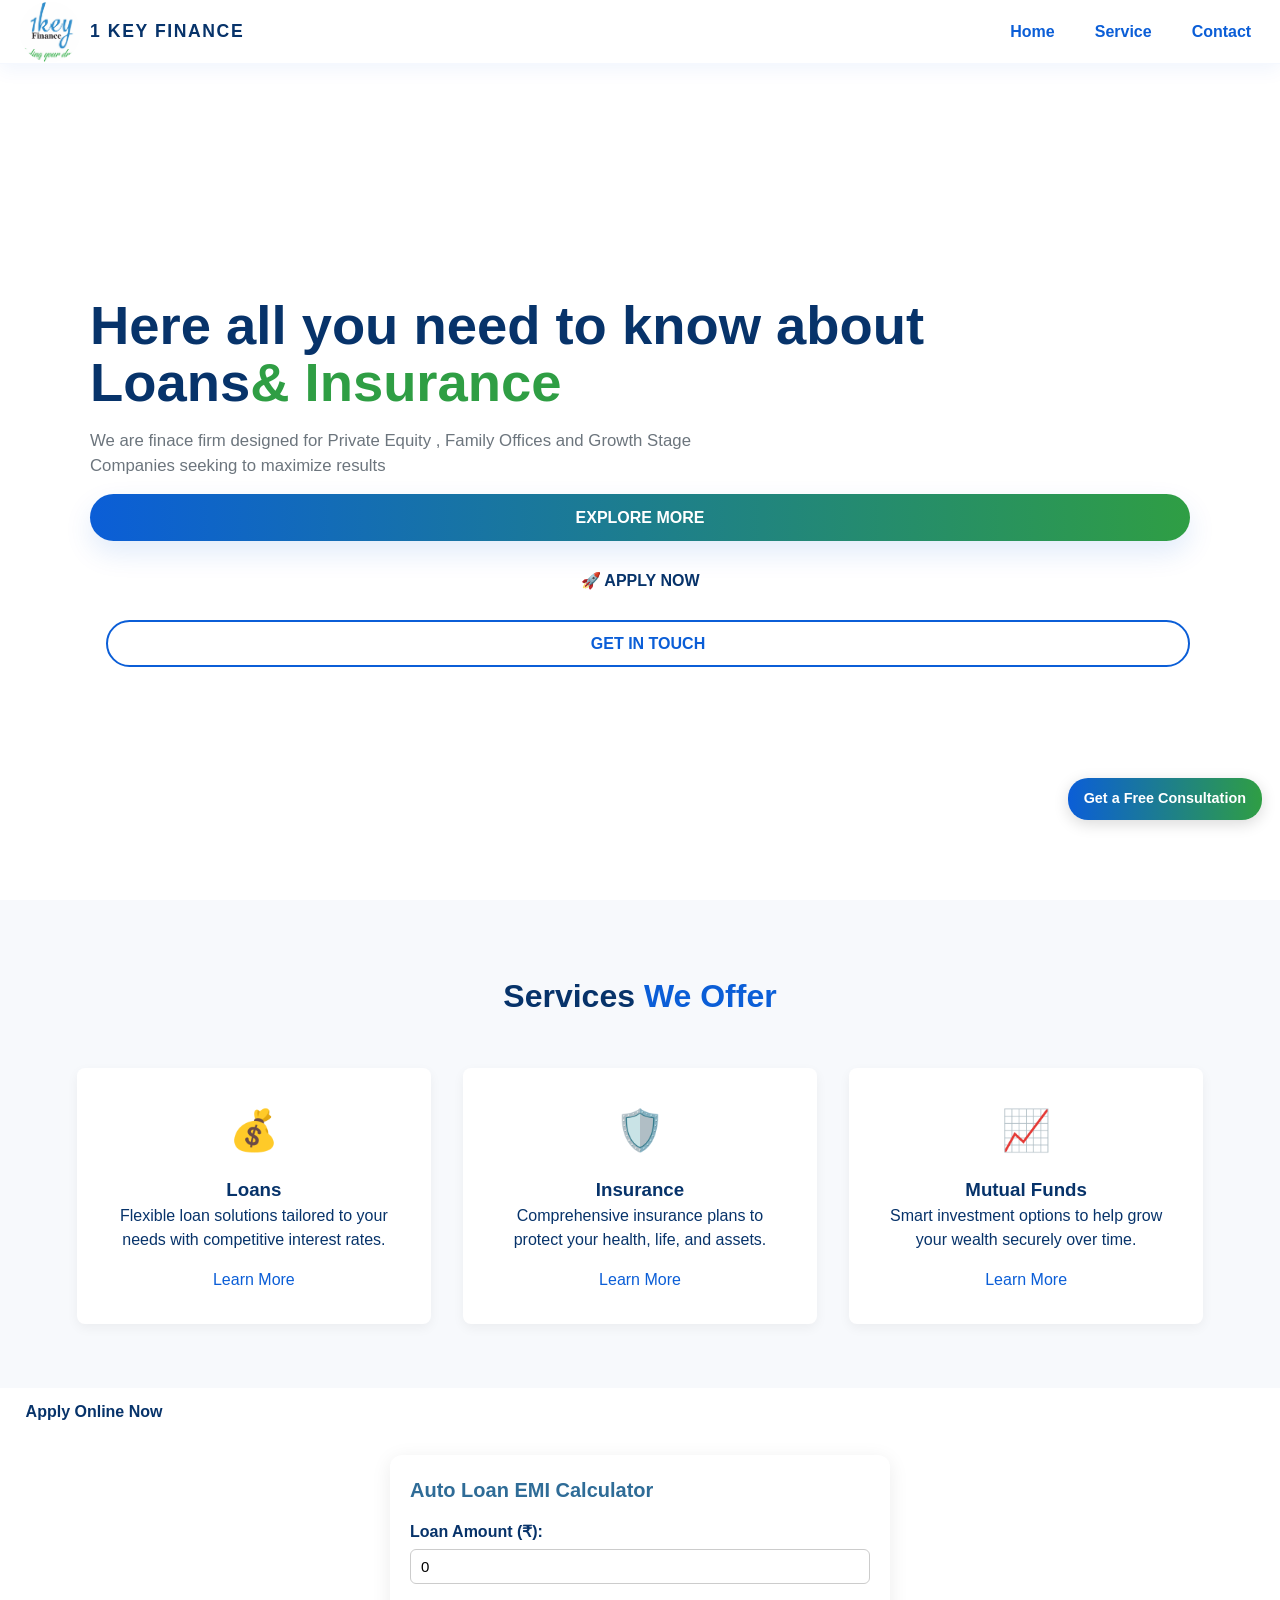
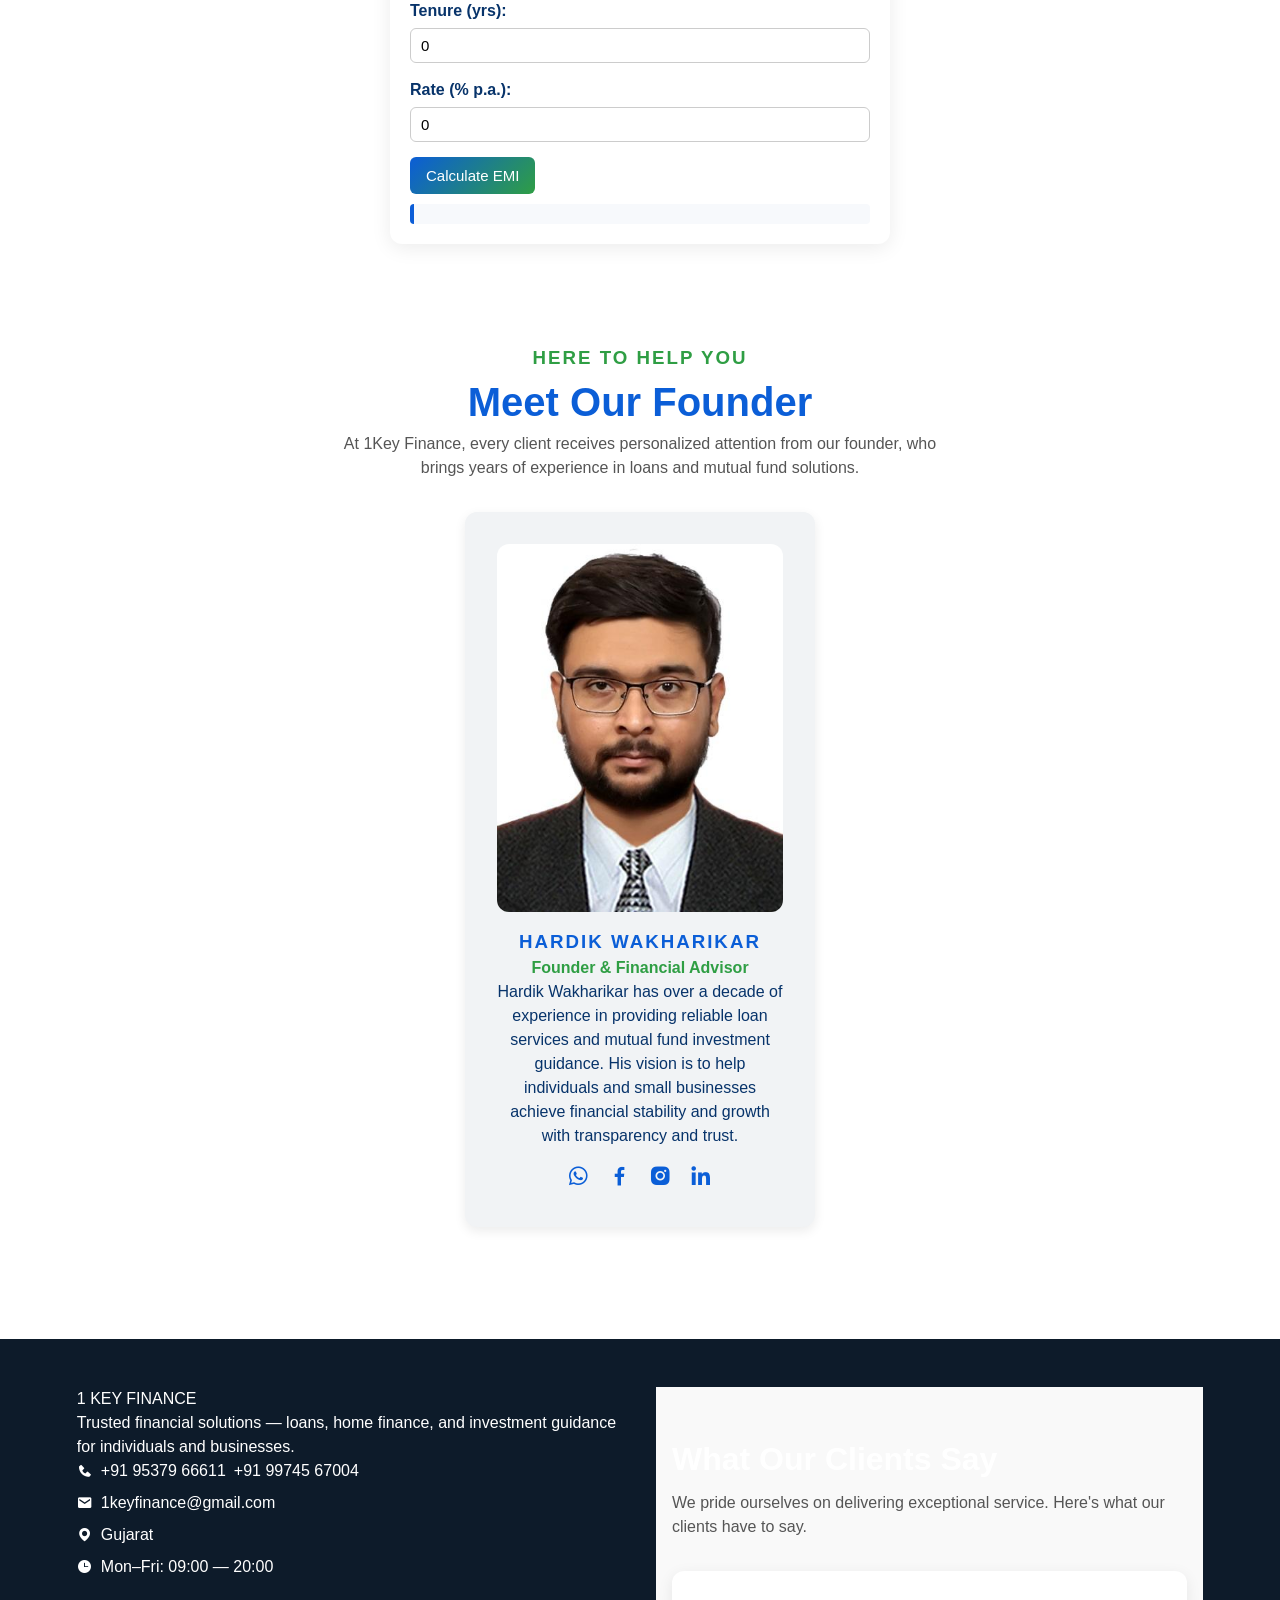
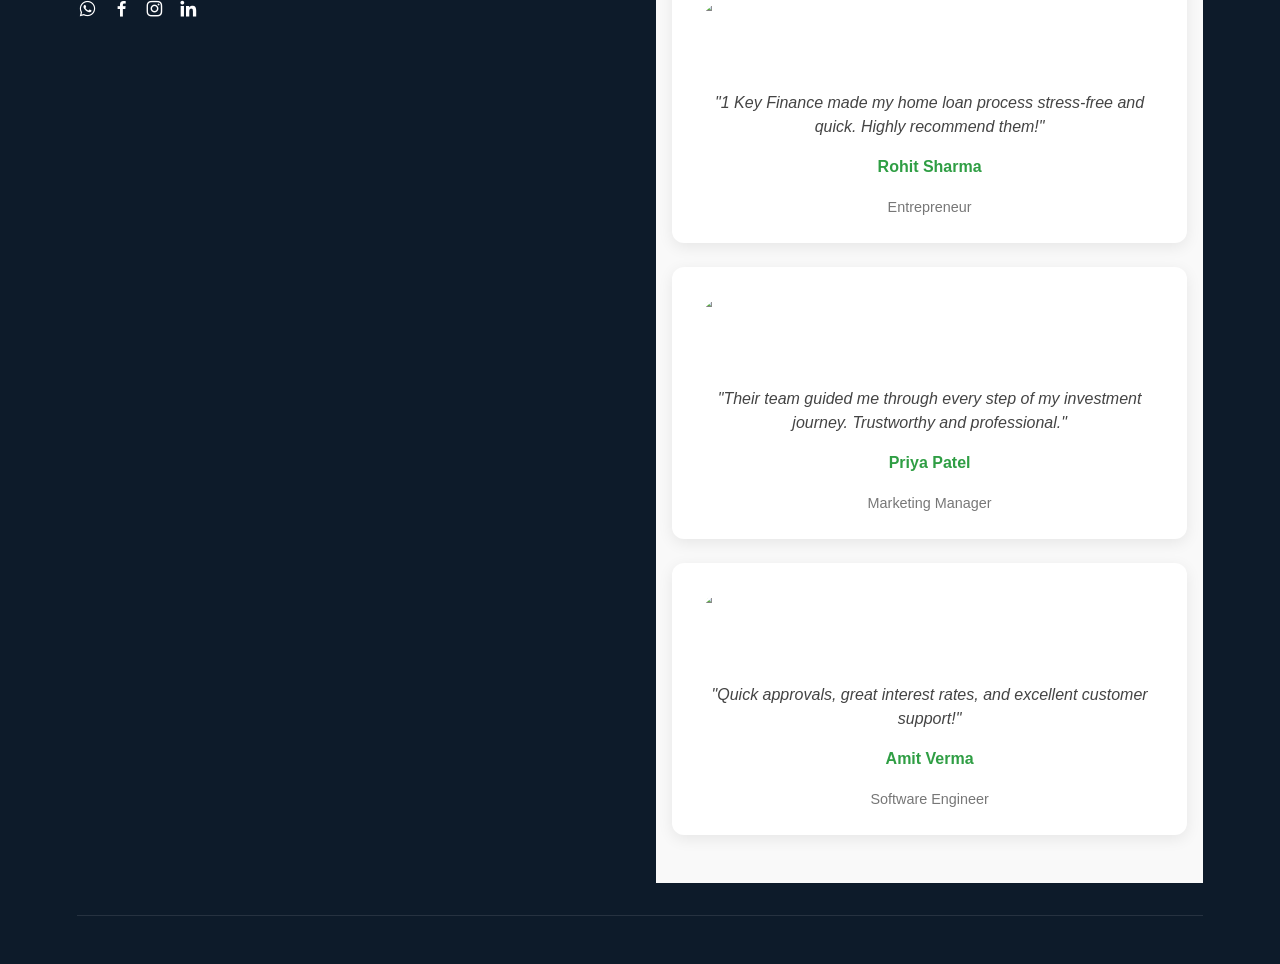
==== commit 7031548b: "Add application buttons to index.html Added 'Apply Now' and 'Apply Online Now' buttons linking to th" ====
--- a/index.html
+++ b/index.html
@@ -33,8 +33,16 @@
           <div class="showcase-content">
         <h1>Here all you need to know about <br>Loans<span>& Insurance</span></h1>
         <p>We are finace firm designed for Private Equity , Family Offices and Growth Stage Companies seeking to maximize results</p>
-        <a href="#services-section" class="btn btn-left">EXPLORE MORE</a>
-        <a href="#contact" class="btn btn-right">GET IN TOUCH</a>
+       <a href="#services-section" class="btn btn-left">EXPLORE MORE</a>
+
+<a href="https://partner.werize.com/MyBusiness/HARDIK%2520PRAMOD%2520WAKHARIKAR/48f2efcb-d442-41bb-be62-ec2f6ee4fd3b"
+   class="btn btn-apply"
+   target="_blank"
+   rel="noopener noreferrer">
+   🚀 APPLY NOW
+</a>
+
+<a href="#contact" class="btn btn-right">GET IN TOUCH</a>
      </div>
 </div>
       </div>
@@ -88,7 +96,14 @@
         </div>
     </div>
 </section>
-
+<section class="apply-online-section">
+    <a href="https://partner.werize.com/MyBusiness/HARDIK%2520PRAMOD%2520WAKHARIKAR/48f2efcb-d442-41bb-be62-ec2f6ee4fd3b"
+       class="btn apply-online-btn"
+       target="_blank"
+       rel="noopener noreferrer">
+       Apply Online Now
+    </a>
+</section>
 
 <!-- Floating Consultation Button -->
 <a href="tel:+919537966611" class="consultation-btn">
@@ -264,4 +279,4 @@
 
     
 </body>
-</html>+</html>
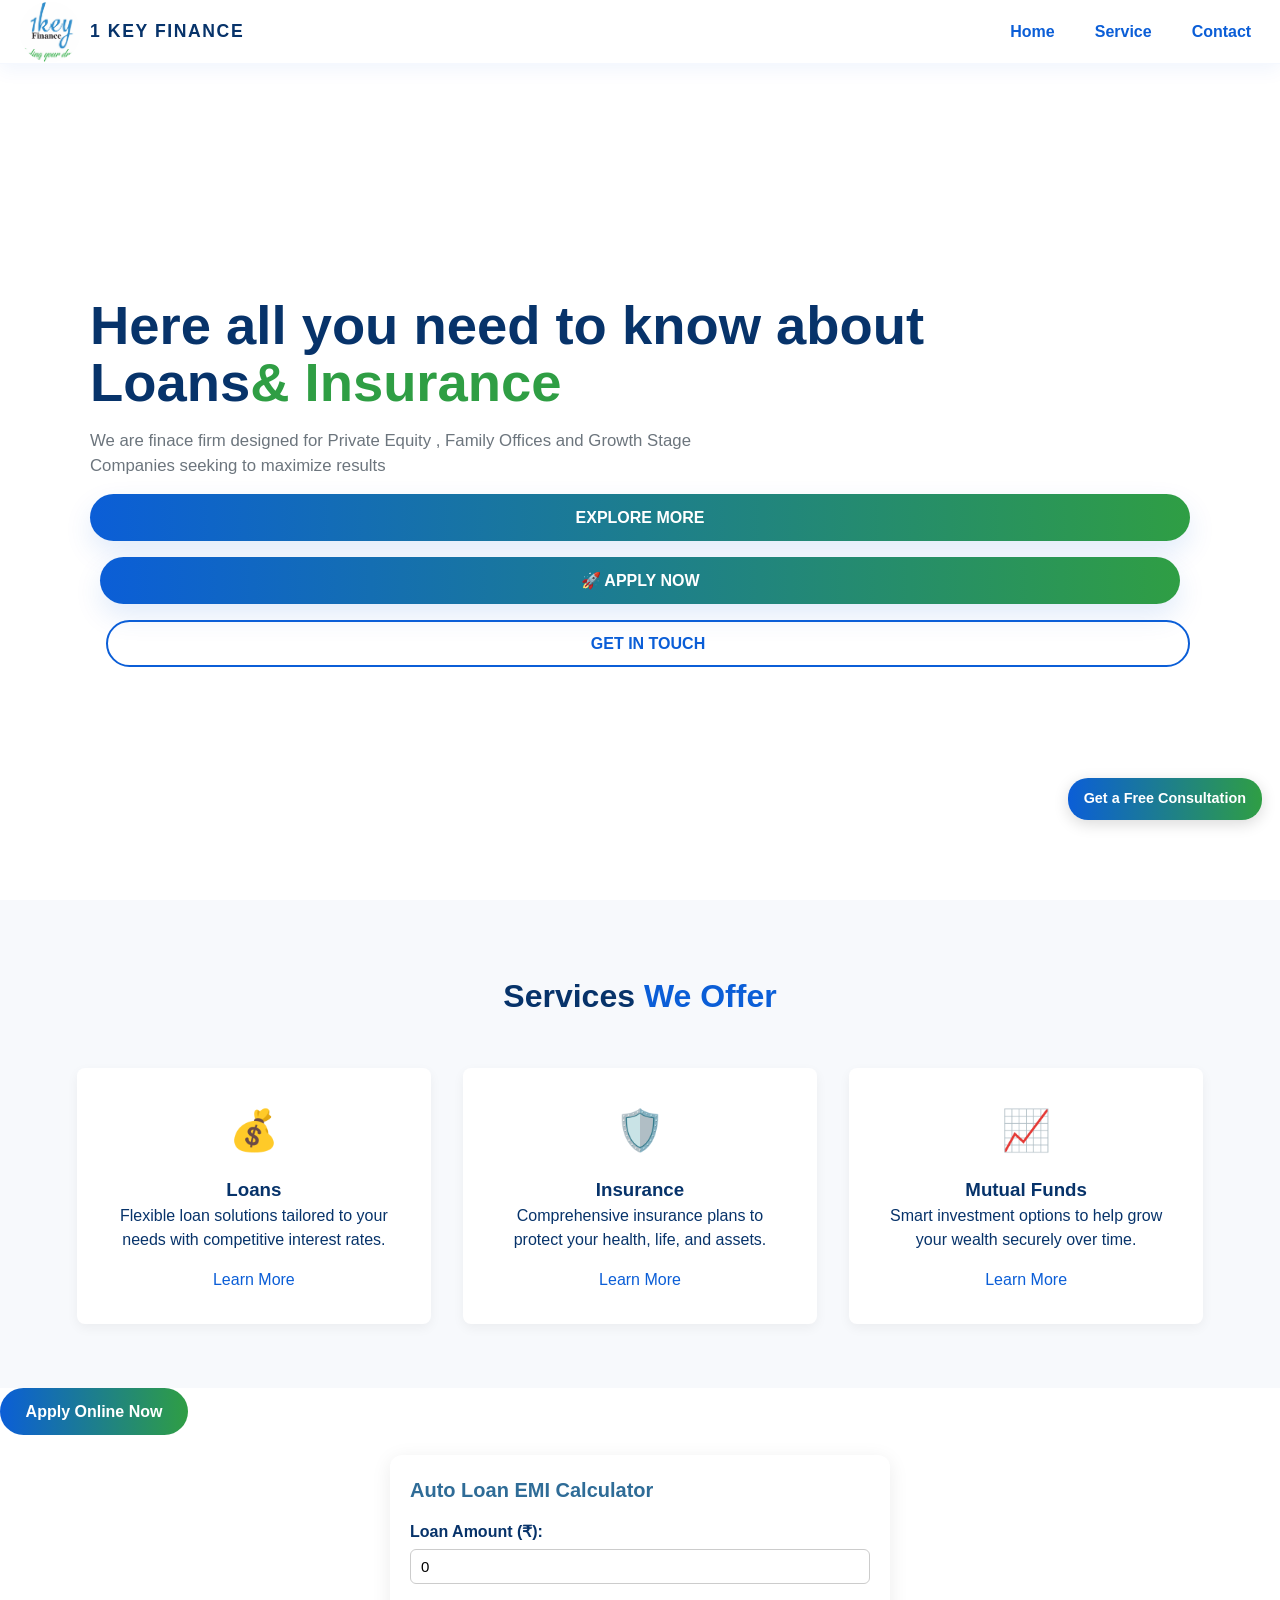
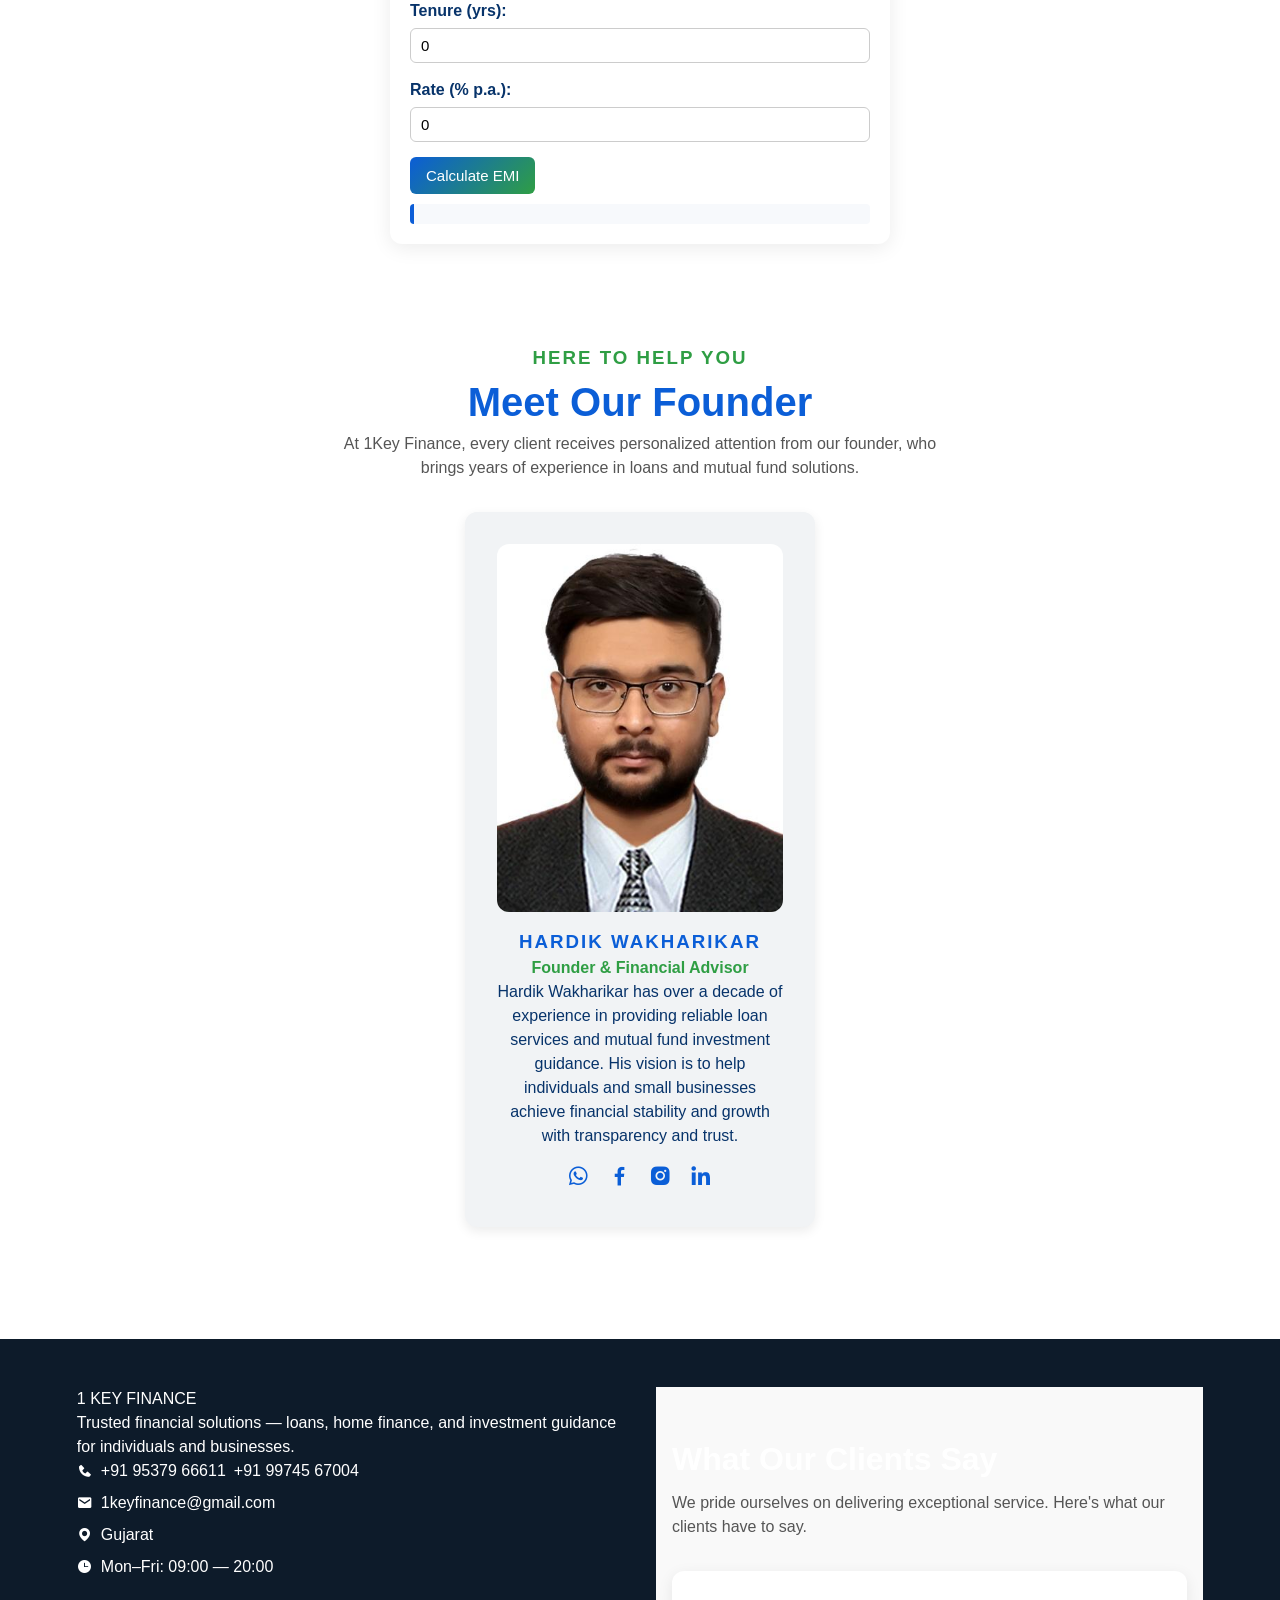
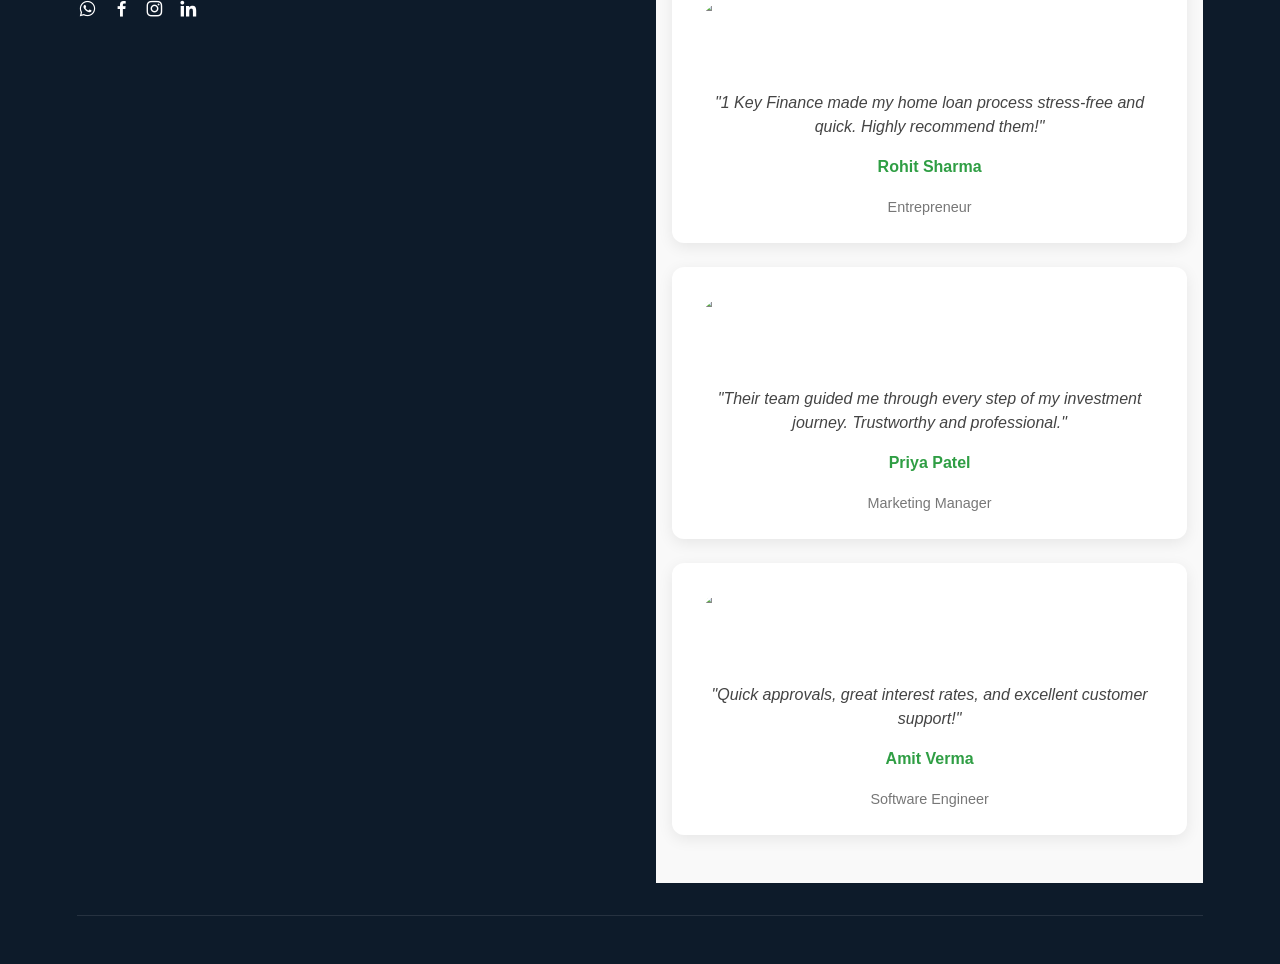
==== commit 149222ca: "Update index.html" ====
--- a/index.html
+++ b/index.html
@@ -129,7 +129,7 @@
   <div id="autoLoanResult" class="result-box"></div>
 </div>
 
-<link rel="stylesheet" href="style.css">
+
 <script src="calculators.js"></script>
 
 
@@ -273,7 +273,7 @@
 
  <script src="https://code.jquery.com/jquery-3.7.1.min.js"></script>
 <script src="https://cdnjs.cloudflare.com/ajax/libs/OwlCarousel2/2.3.4/owl.carousel.min.js"></script>
-    <script src="https://cdnjs.cloudflare.com/ajax/libs/OwlCarousel2/2.3.4/owl.carousel.min.js"></script>
+
 
 <script src="app.js"></script>
 
--- a/style.css
+++ b/style.css
@@ -11,7 +11,33 @@
     --text-light: #ffffff;
     --transition: all 0.3s ease;
 }
-
+.btn-apply{
+    background: linear-gradient(90deg, var(--blue), var(--green));
+    color:#fff;
+    margin:0 10px;
+    box-shadow:0 12px 28px rgba(11,93,215,.12);
+}
+
+.btn-apply:hover{
+    transform:translateY(-4px);
+    box-shadow:0 20px 40px rgba(47,158,68,.12);
+}
+
+.apply-online-btn{
+    display:inline-flex;
+    align-items:center;
+    justify-content:center;
+    padding:.8rem 2rem;
+    border-radius:999px;
+    background:linear-gradient(90deg,var(--blue),var(--green));
+    color:#fff;
+    font-weight:700;
+    transition:var(--transition);
+}
+
+.apply-online-btn:hover{
+    transform:translateY(-4px);
+}
 /* ==========================
    2. Global Styles
    ========================== */
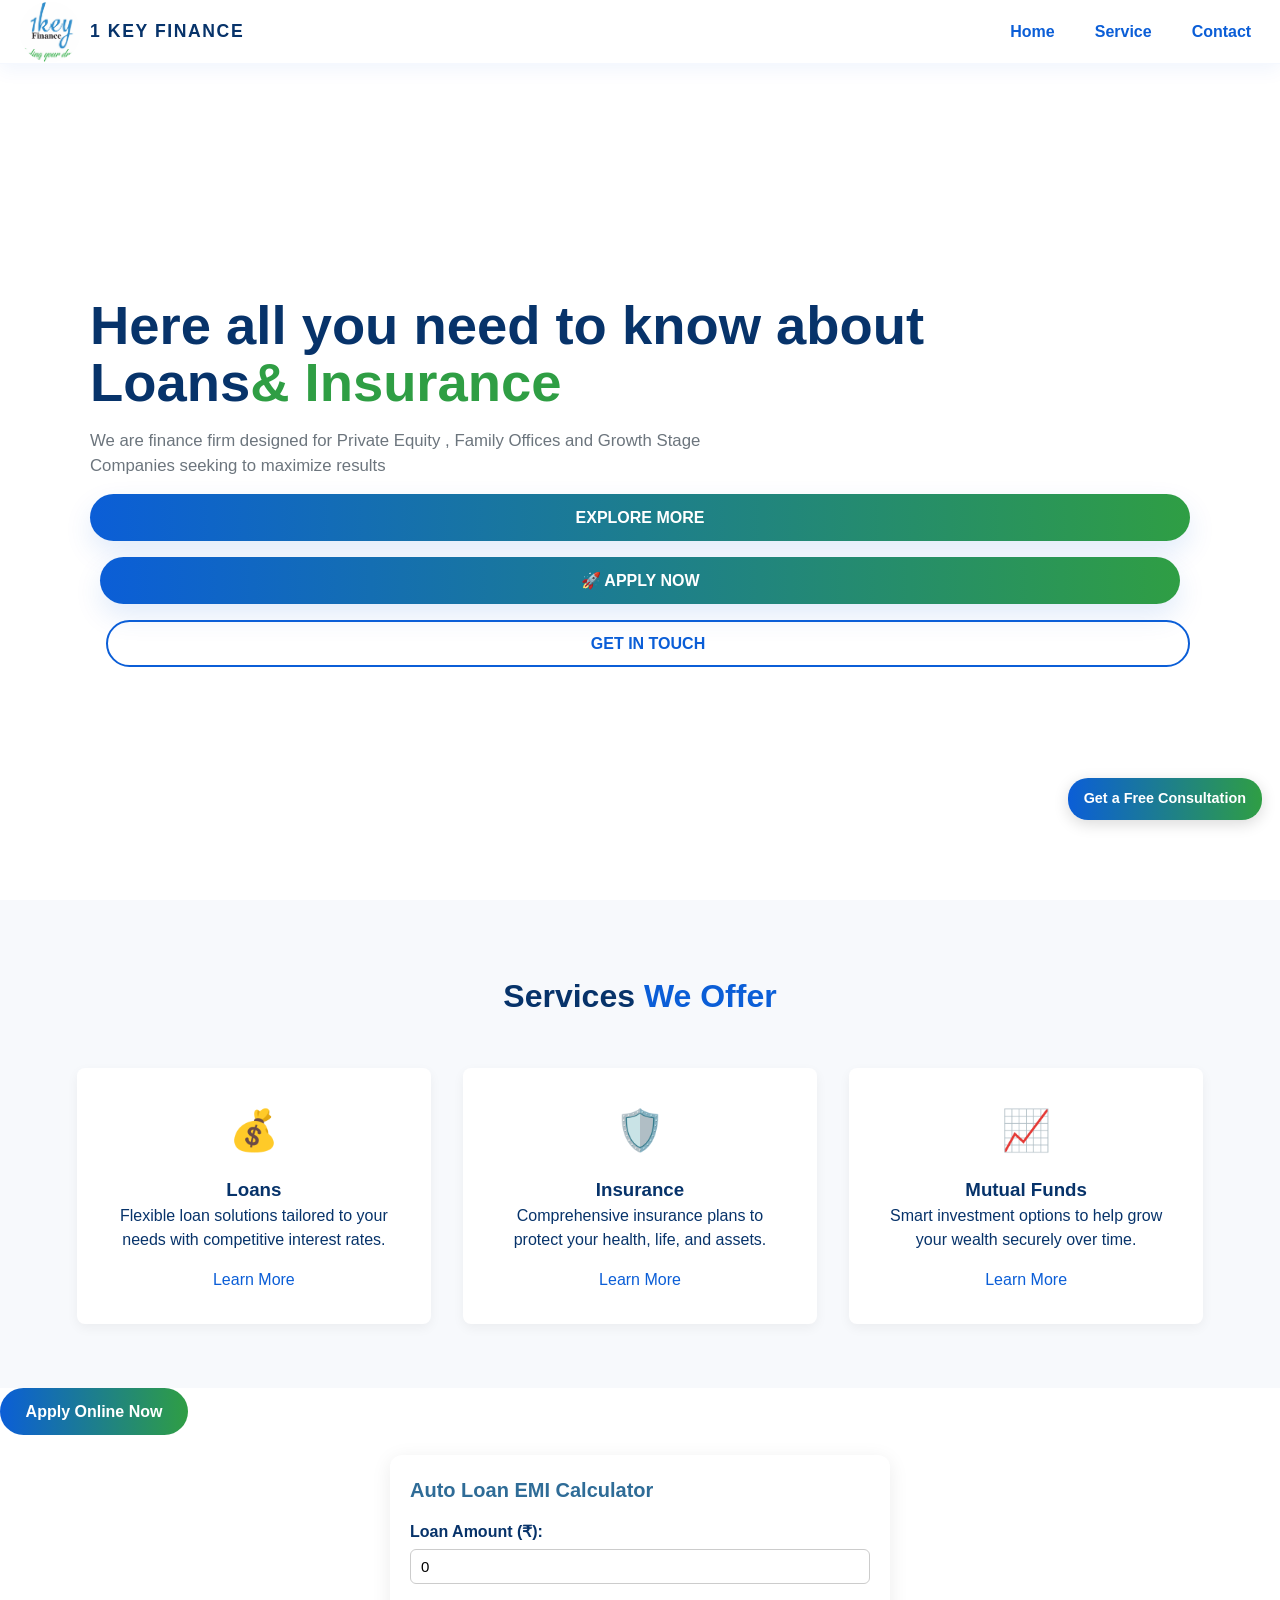
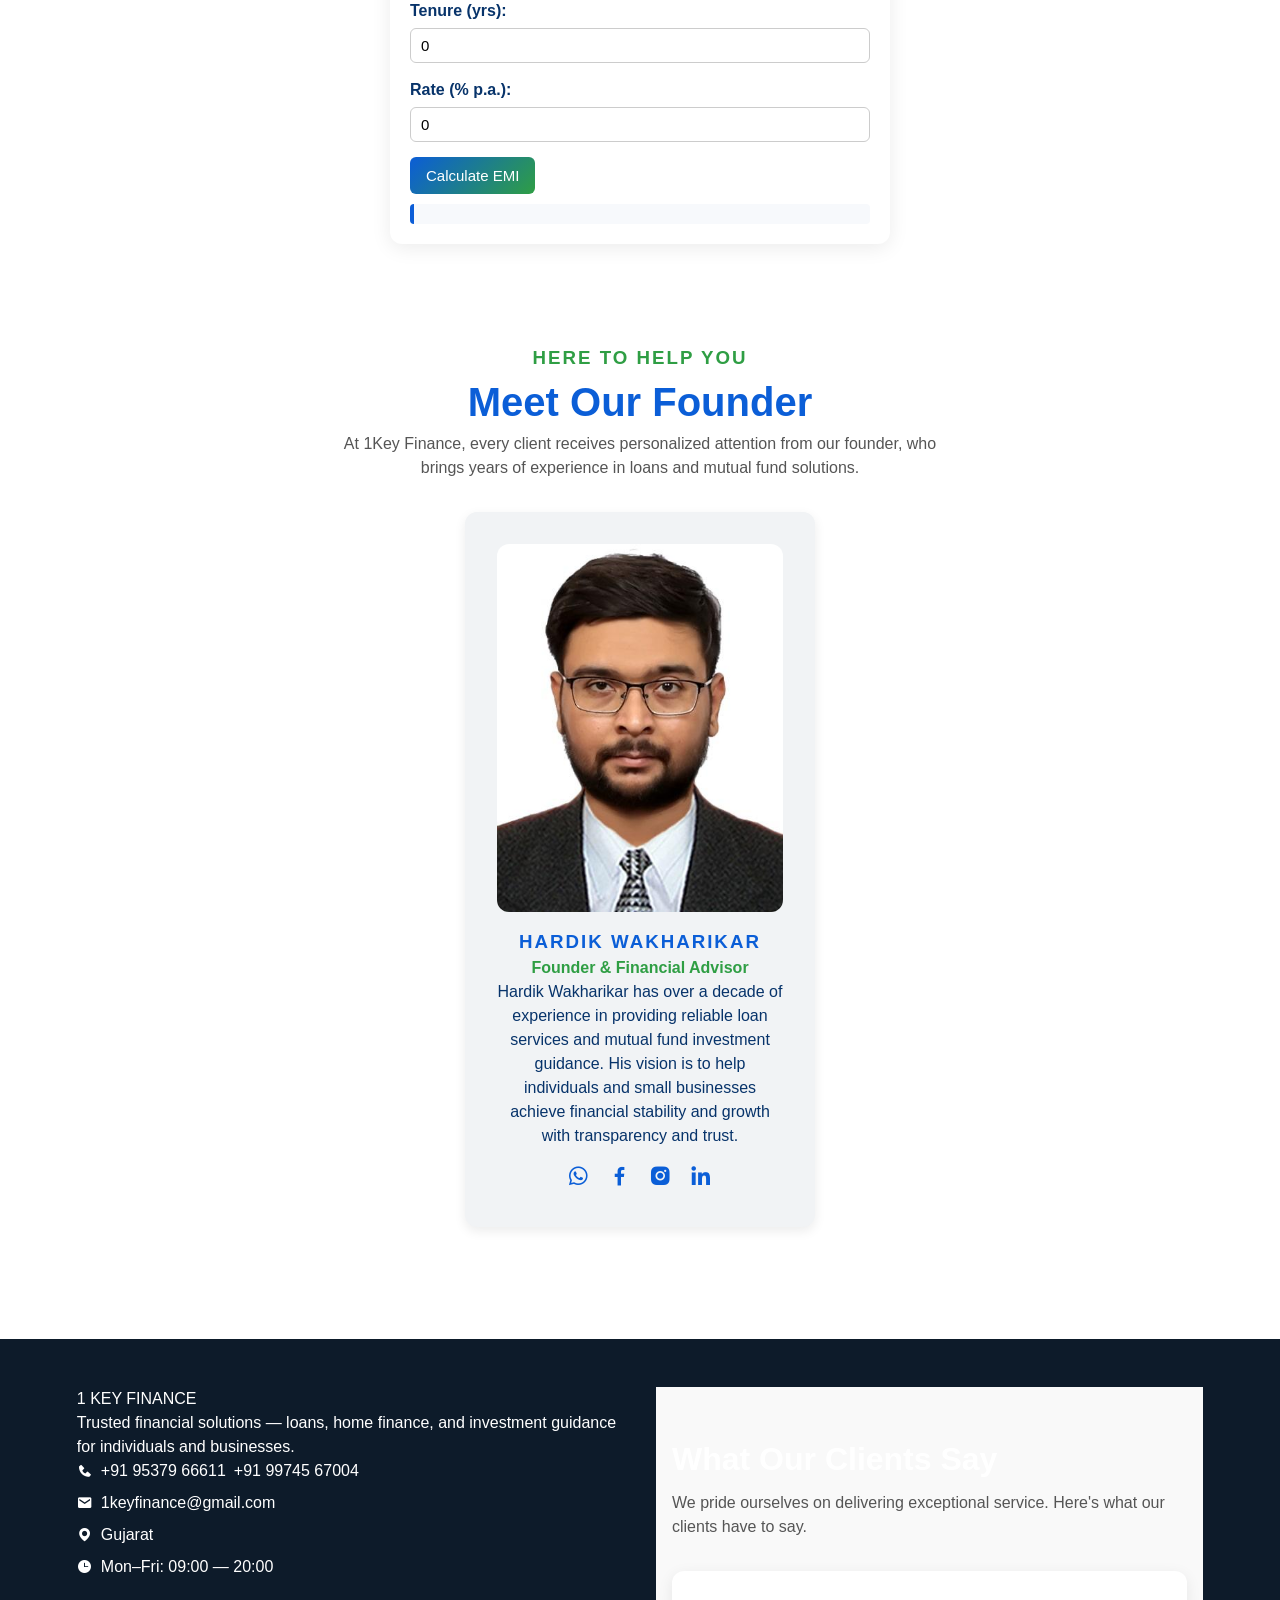
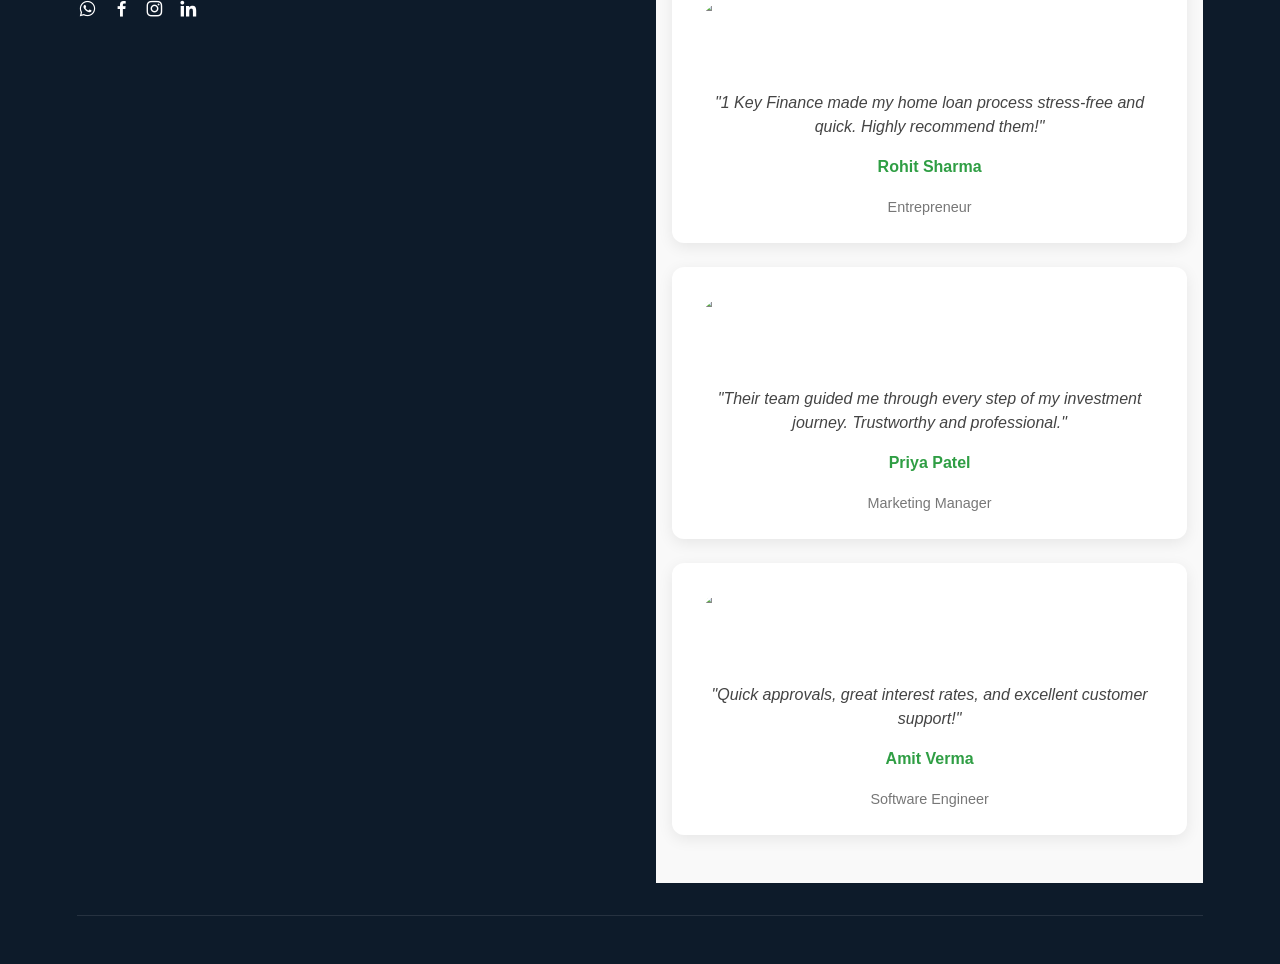
==== commit 33af4c04: "Fix typo in finance description" ====
--- a/index.html
+++ b/index.html
@@ -32,7 +32,7 @@
           
           <div class="showcase-content">
         <h1>Here all you need to know about <br>Loans<span>& Insurance</span></h1>
-        <p>We are finace firm designed for Private Equity , Family Offices and Growth Stage Companies seeking to maximize results</p>
+        <p>We are finance firm designed for Private Equity , Family Offices and Growth Stage Companies seeking to maximize results</p>
        <a href="#services-section" class="btn btn-left">EXPLORE MORE</a>
 
 <a href="https://partner.werize.com/MyBusiness/HARDIK%2520PRAMOD%2520WAKHARIKAR/48f2efcb-d442-41bb-be62-ec2f6ee4fd3b"
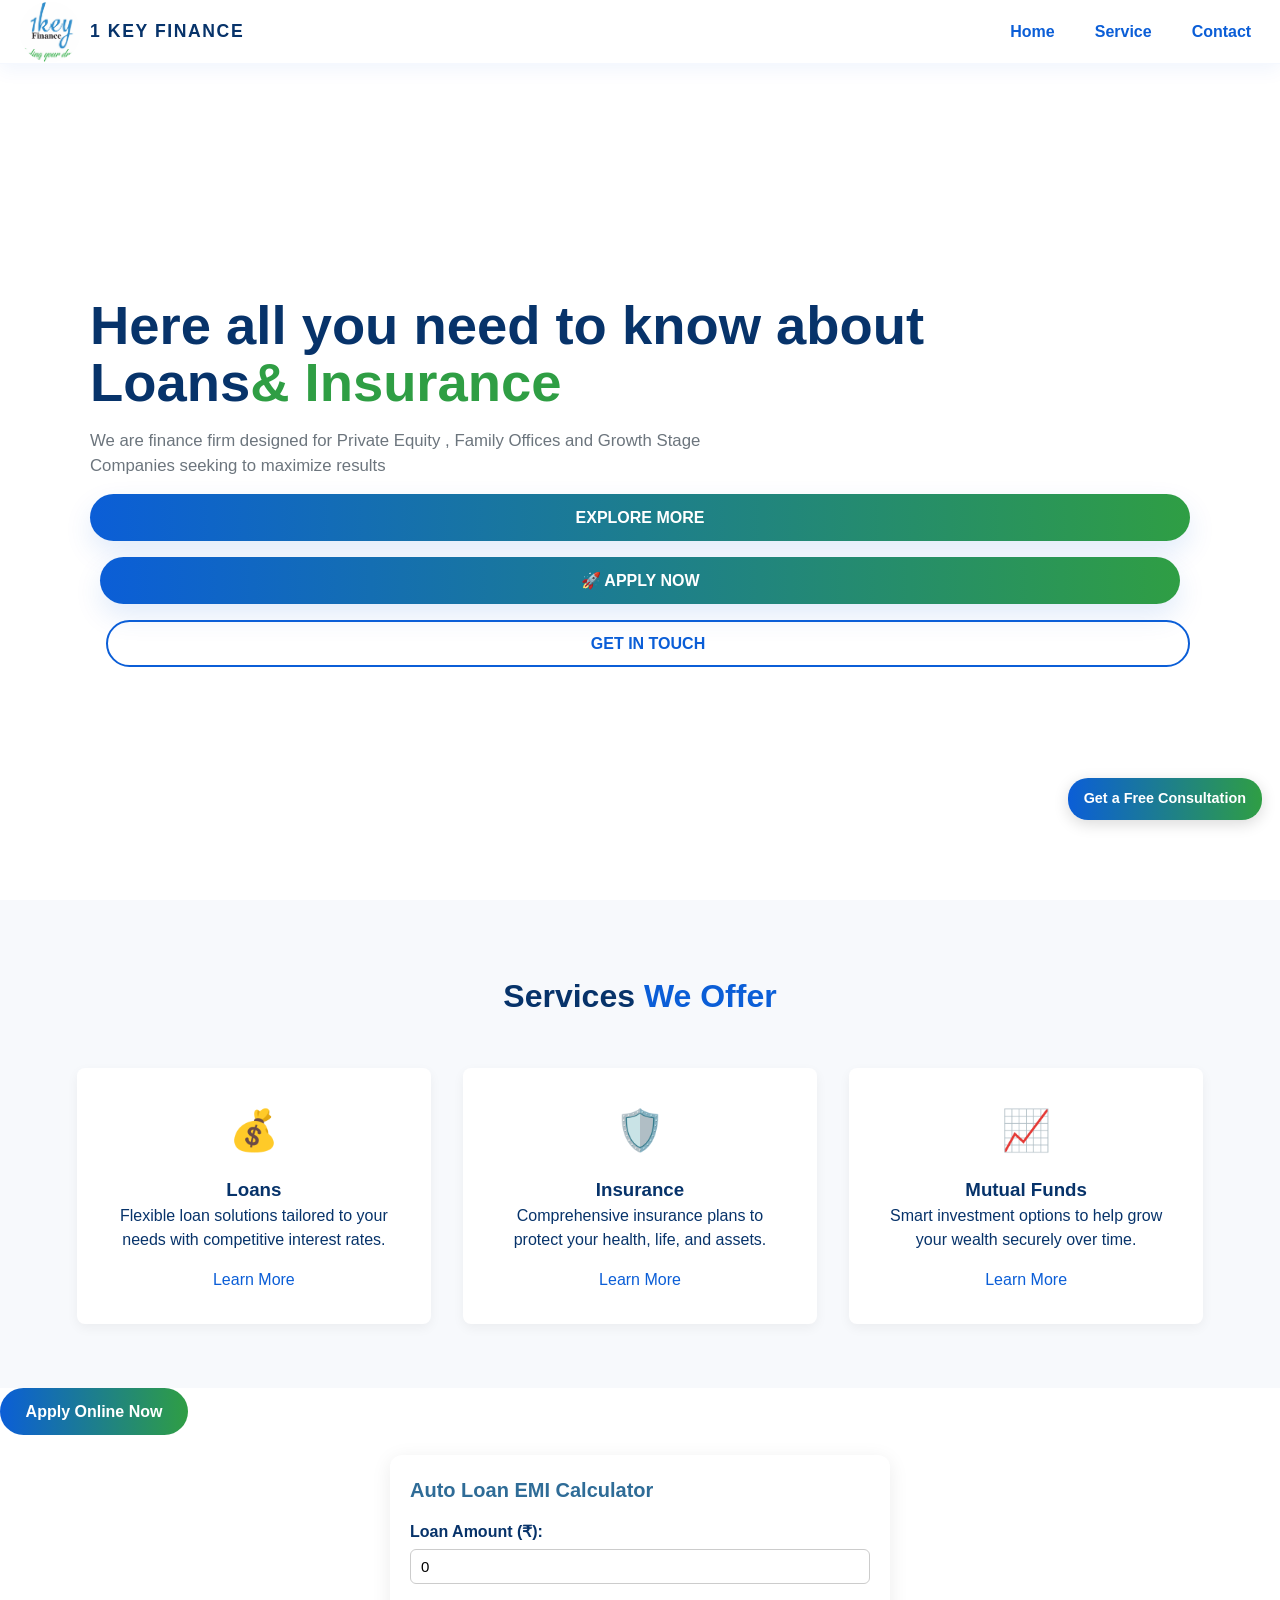
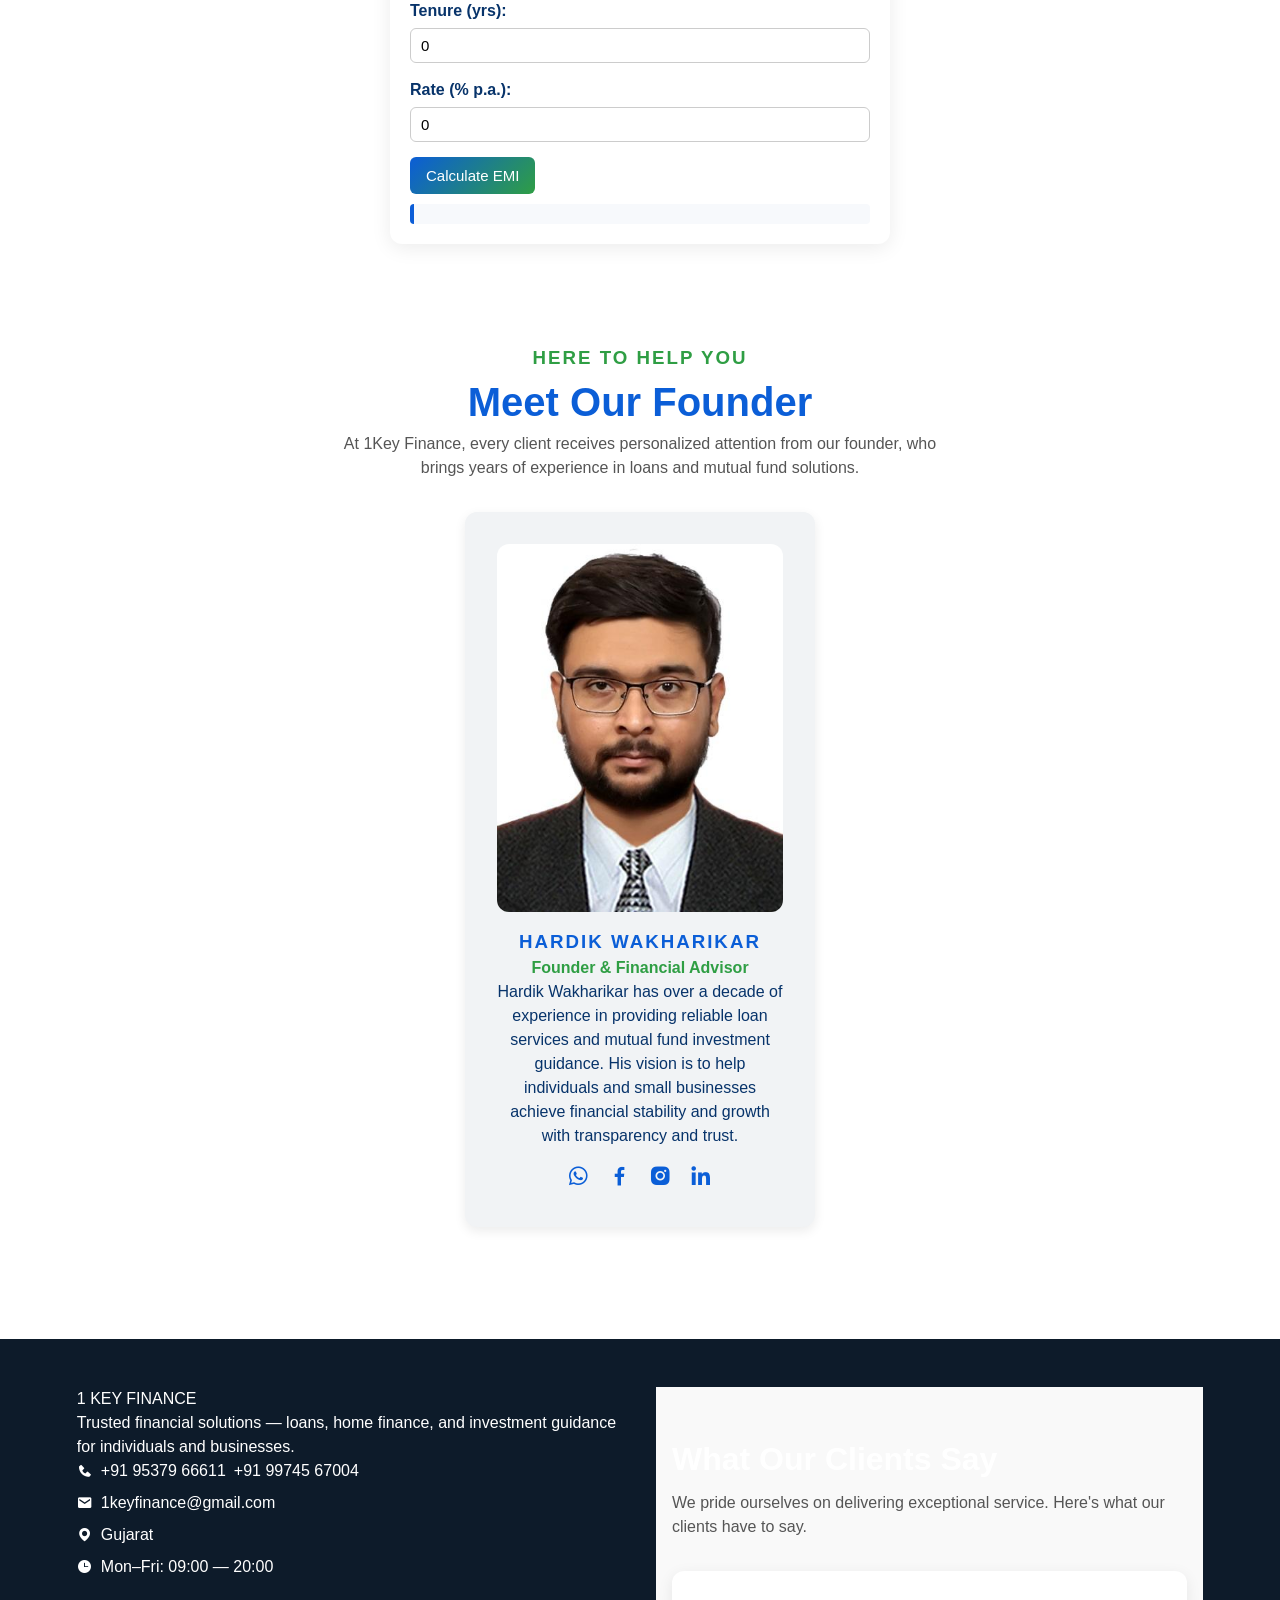
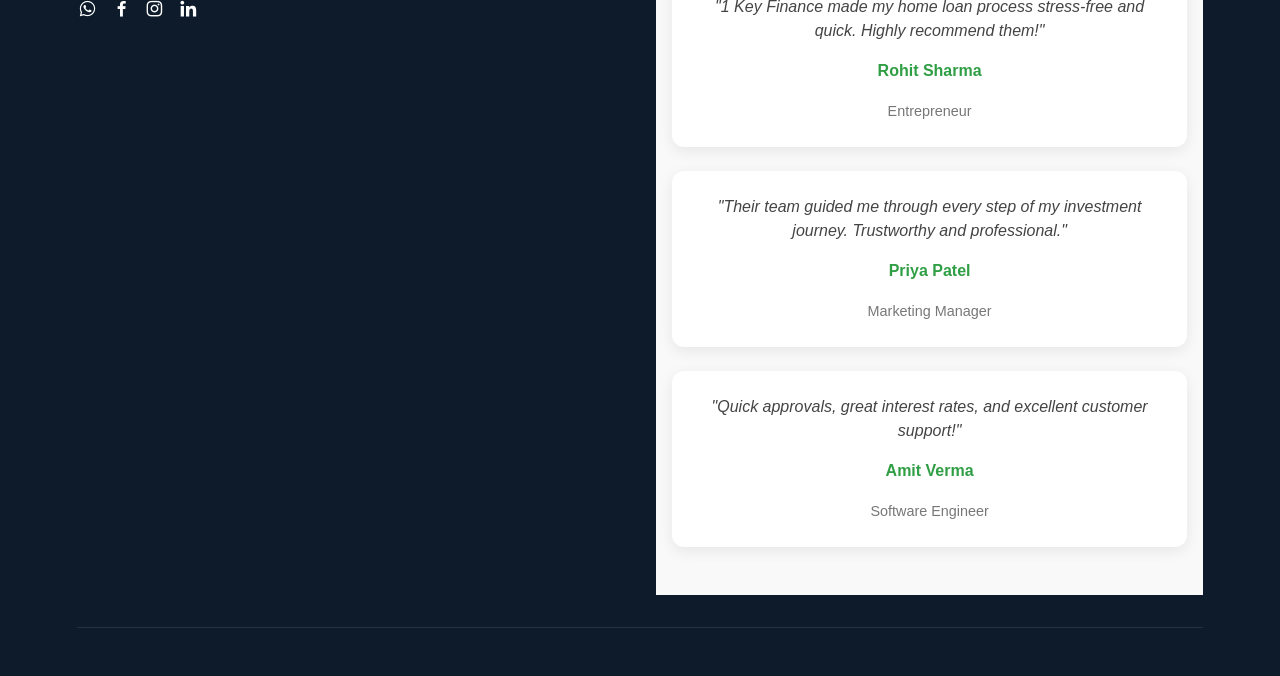
==== commit 7e190059: "Comment out client photo divs in testimonials Commented out client photo sections in testimonials." ====
--- a/index.html
+++ b/index.html
@@ -171,7 +171,7 @@
     </a>
   </li>
   <li>
-    <a href="https://www.instagram.com/wakharikar?igsh=MXV6MHNwbGxrdDVpcA==&utm_source=ig_contact_invite" target="_blank">
+    <a href="https://www.instagram.com/1keyfinance?igsh=Y3k4NTdyNW9hbWFq&utm_source=qr" target="_blank">
       <i class="bx bxl-instagram-alt bx-sm"></i>
     </a>
   </li>
@@ -218,7 +218,7 @@
       <ul class="footer-social" aria-label="Social media">
         <li><a href="https://wa.me/+919537966611" target="_blank" rel="noopener" aria-label="WhatsApp"><i class="bx bxl-whatsapp"></i></a></li>
         <li><a href="https://www.facebook.com/1KeyFinance" target="_blank" rel="noopener" aria-label="Facebook"><i class="bx bxl-facebook"></i></a></li>
-        <li><a href="https://www.instagram.com/wakharikar?igsh=MXV6MHNwbGxrdDVpcA==&utm_source=ig_contact_invite" target="_blank" rel="noopener" aria-label="Instagram"><i class="bx bxl-instagram"></i></a></li>
+        <li><a href="https://www.instagram.com/1keyfinance?igsh=Y3k4NTdyNW9hbWFq&utm_source=qr" target="_blank" rel="noopener" aria-label="Instagram"><i class="bx bxl-instagram"></i></a></li>
         <li><a href="https://www.linkedin.com/in/hardik-wakharikar-6b32351b?utm_source=share&utm_campaign=share_via&utm_content=profile&utm_medium=ios_app" target="_blank" rel="noopener" aria-label="LinkedIn"><i class="bx bxl-linkedin"></i></a></li>
       </ul>
     </div>
@@ -235,9 +235,9 @@
   <div class="testimonials-container">
     <!-- Testimonial 1 -->
     <div class="testimonial-card">
-      <div class="client-photo">
+      <!-- <div class="client-photo">
         <img src="images/client1.jpg" alt="Client 1">
-      </div>
+      </div> -->
       <p class="testimonial-text">
         "1 Key Finance made my home loan process stress-free and quick. Highly recommend them!"
       </p>
@@ -247,9 +247,9 @@
 
     <!-- Testimonial 2 -->
     <div class="testimonial-card">
-      <div class="client-photo">
+      <!-- <div class="client-photo">
         <img src="images/client2.jpg" alt="Client 2">
-      </div>
+      </div> -->
       <p class="testimonial-text">
         "Their team guided me through every step of my investment journey. Trustworthy and professional."
       </p>
@@ -259,9 +259,9 @@
 
     <!-- Testimonial 3 -->
     <div class="testimonial-card">
-      <div class="client-photo">
+      <!-- <div class="client-photo">
         <img src="images/client3.jpg" alt="Client 3">
-      </div>
+      </div> -->
       <p class="testimonial-text">
         "Quick approvals, great interest rates, and excellent customer support!"
       </p>
